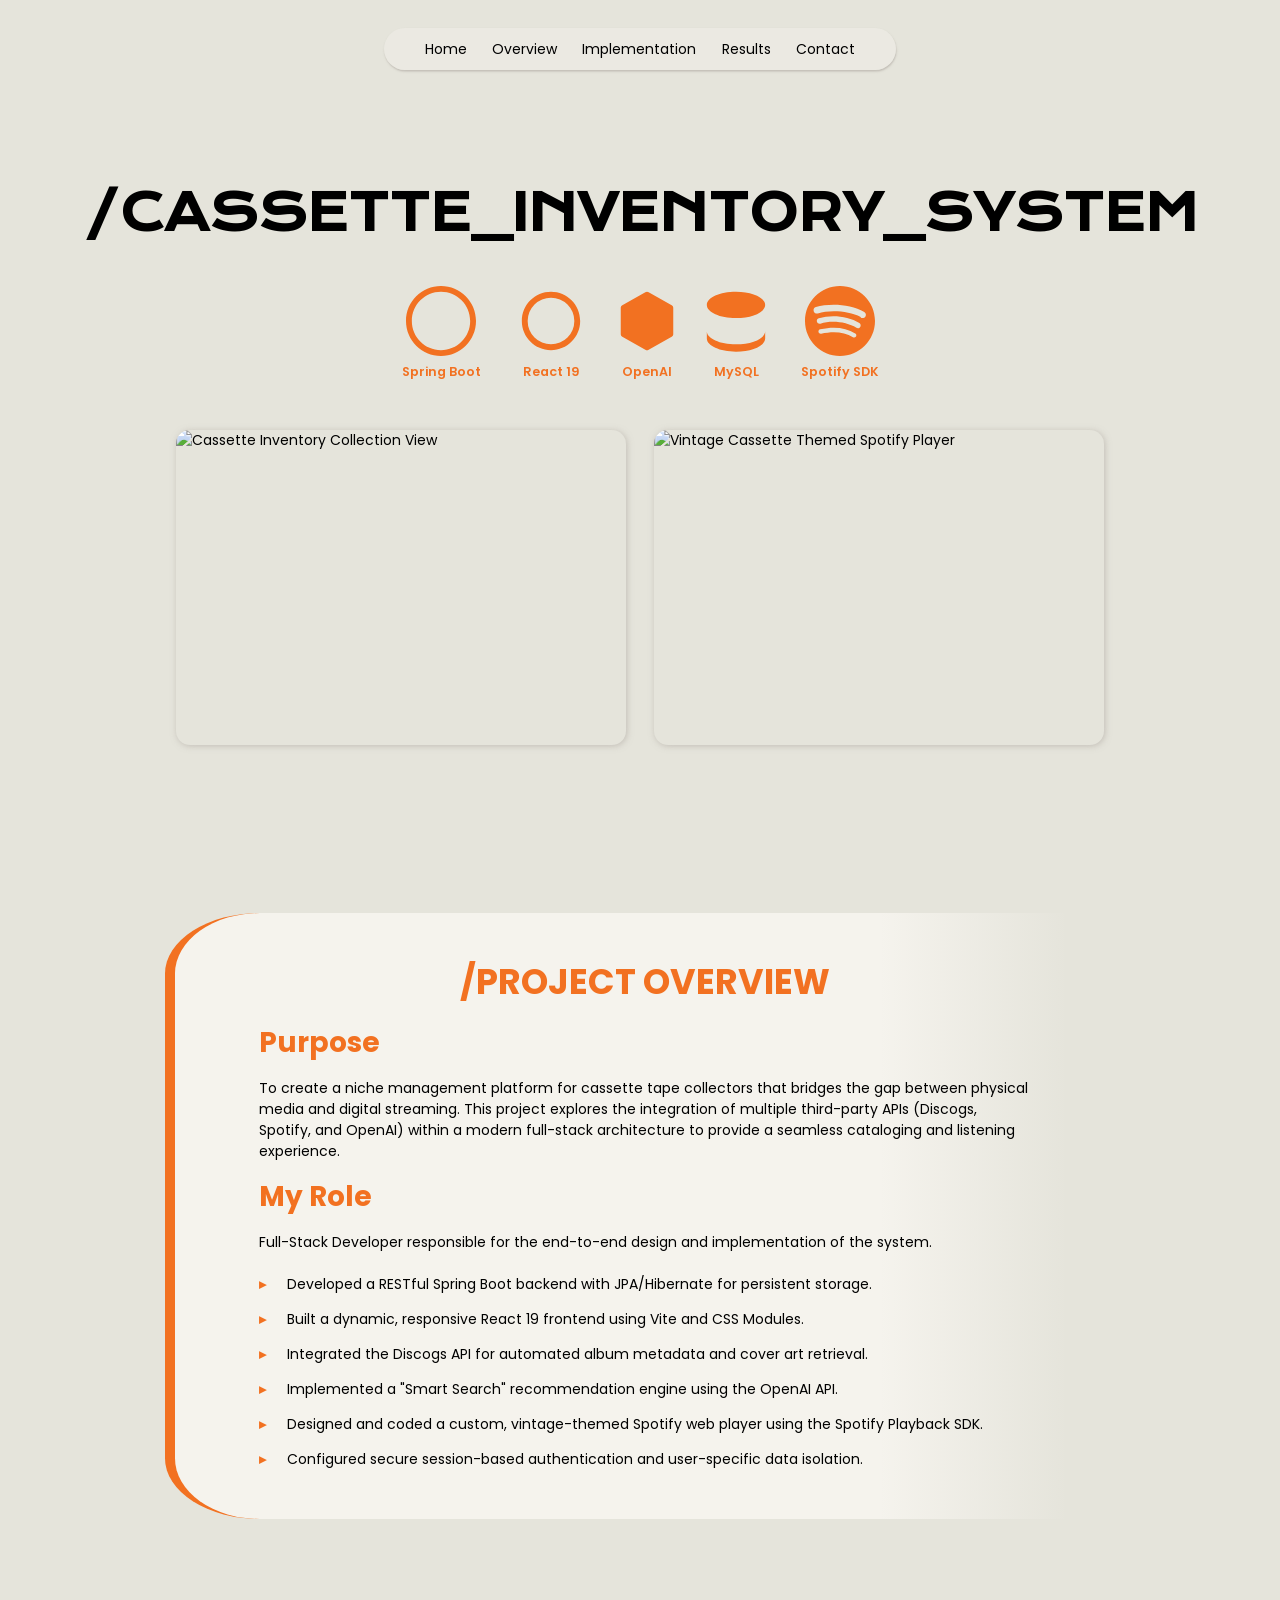
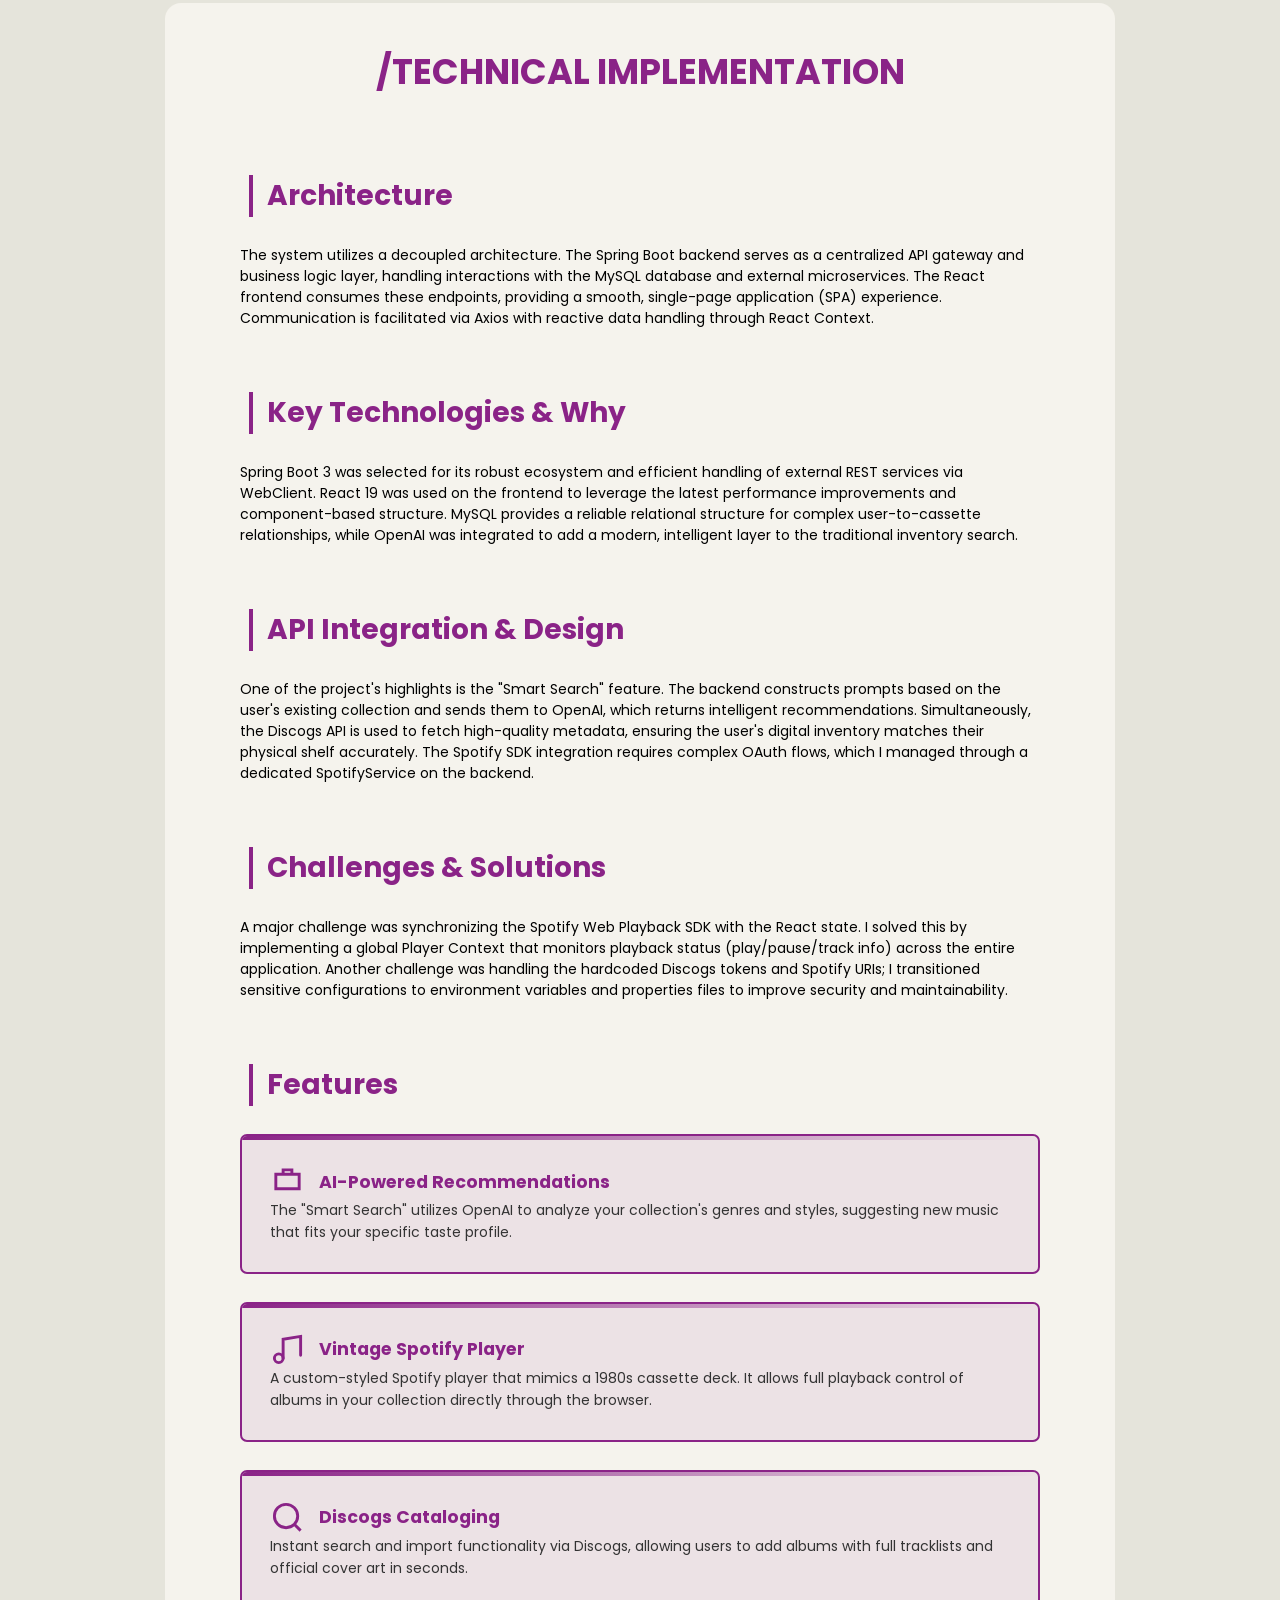
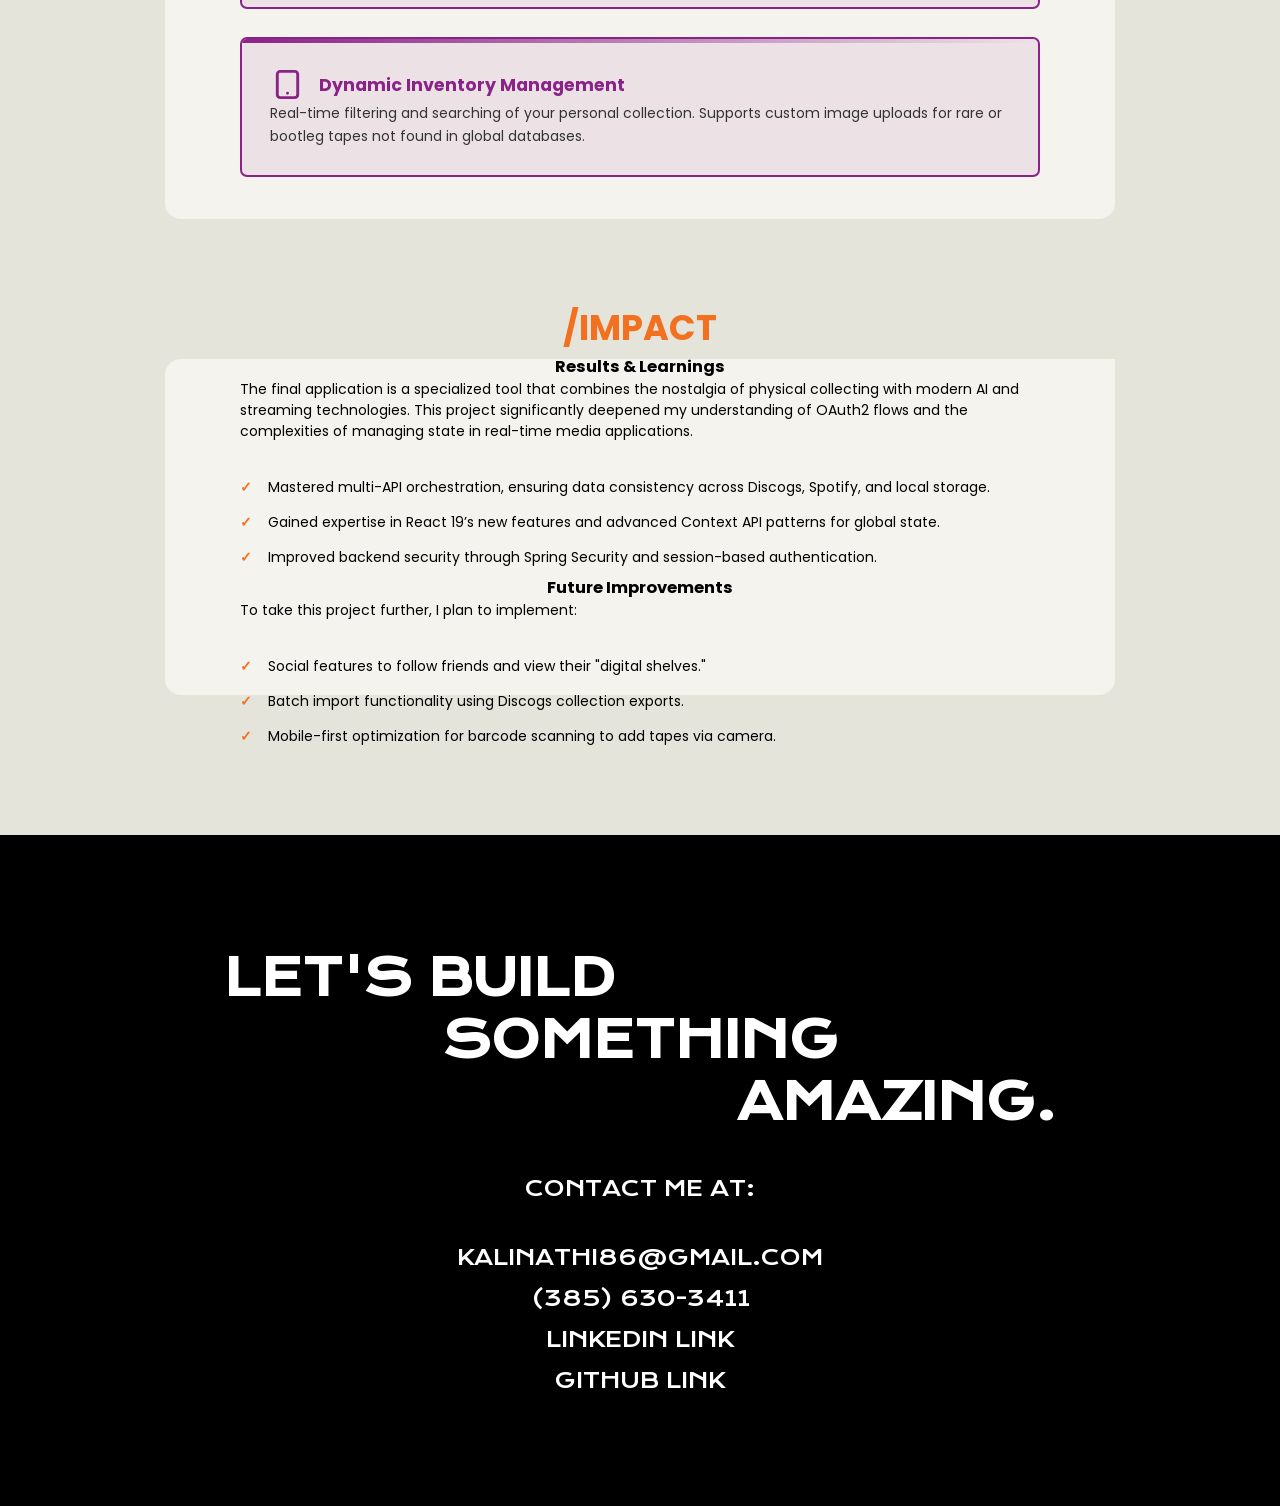
==== cassette.html @ 68acf170 "add project case studies as separate pages" ====
<!DOCTYPE html>
<html lang="en">
<head>
    <meta charset="UTF-8">
    <meta name="viewport" content="width=device-width, initial-scale=1.0">
    <title>Cassette Inventory System - Kalina Tran's Portfolio</title>
    <link rel="stylesheet" href="./static/styles.css">
    <link rel="icon" type="image/png" href="./static/images/web-miscellaneous-svgrepo-com.png">
    <link rel="preconnect" href="https://fonts.googleapis.com">
    <link rel="preconnect" href="https://fonts.gstatic.com" crossorigin>
    <link href="https://fonts.googleapis.com/css2?family=Poppins:ital,wght@0,100;0,200;0,300;0,400;0,500;0,600;0,700;0,800;0,900;1,100;1,200;1,300;1,400;1,500;1,600;1,700;1,800;1,900&display=swap" rel="stylesheet">
    <link href="https://fonts.googleapis.com/css2?family=Krona+One&display=swap" rel="stylesheet">
</head>
<body>
    <header>
        <nav>
            <ul>
                <li><a href="./index.html">Home</a></li>
                <li><a href="#overview">Overview</a></li>
                <li><a href="#implementation">Implementation</a></li>
                <li><a href="#impact">Results</a></li>
                <li><a href="#contact-section">Contact</a></li>
            </ul>
        </nav>
    </header>

    <main>
        <section class="project-header">
            <h1>/CASSETTE_INVENTORY_SYSTEM</h1>
            <div class="tech-tags">
                <div>
                    <svg fill="#f27121" viewBox="0 0 24 24" xmlns="http://www.w3.org/2000/svg"><path d="M12 0C5.373 0 0 5.373 0 12s5.373 12 12 12 12-5.373 12-12S18.627 0 12 0zm0 2c5.523 0 10 4.477 10 10s-4.477 10-10 10S2 17.523 2 12 6.477 2 12 2z"/></svg>
                    <p class="tag">Spring Boot</p>
                </div>
                <div>
                    <svg fill="#f27121" viewBox="0 0 24 24" xmlns="http://www.w3.org/2000/svg"><path d="M12 22C6.477 22 2 17.523 2 12S6.477 2 12 2s10 4.477 10 10-4.477 10-10 10zm0-2a8 8 0 1 0 0-16 8 8 0 0 0 0 16z"/></svg>
                    <p class="tag">React 19</p>
                </div>
                <div>
                    <svg fill="#f27121" viewBox="0 0 24 24" xmlns="http://www.w3.org/2000/svg"><path d="M21 16.5C21 16.88 20.79 17.21 20.47 17.38L12.57 21.82C12.41 21.94 12.21 22 12 22C11.79 22 11.59 21.94 11.43 21.82L3.53 17.38C3.21 17.21 3 16.88 3 16.5V7.5C3 7.12 3.21 6.79 3.53 6.62L11.43 2.18C11.59 2.06 11.79 2 12 2C12.21 2 12.41 2.06 12.57 2.18L20.47 6.62C20.79 6.79 21 7.12 21 7.5V16.5Z"/></svg>
                    <p class="tag">OpenAI</p>
                </div>
                <div>
                    <svg fill="#f27121" viewBox="0 0 24 24" xmlns="http://www.w3.org/2000/svg"><path d="M12 2C6.48 2 2 4.02 2 6.5s4.48 4.5 10 4.5 10-2.02 10-4.5S17.52 2 12 2zm0 18c-5.52 0-10-2.02-10-4.5V18c0 2.48 4.48 4.5 10 4.5s10-2.02 10-4.5v-2.5c0 2.48-4.48 4.5-10 4.5z"/></svg>
                    <p class="tag">MySQL</p>
                </div>
                <div>
                    <svg fill="#f27121" viewBox="0 0 24 24" xmlns="http://www.w3.org/2000/svg"><path d="M12 0C5.373 0 0 5.373 0 12s5.373 12 12 12 12-5.373 12-12S18.627 0 12 0zm5.49 17.3c-.22.36-.68.48-1.05.26-2.91-1.78-6.58-2.18-10.9-1.2-.41.09-.82-.17-.91-.58-.09-.41.17-.82.58-.91 4.71-1.07 8.76-.61 12.02 1.38.37.22.49.68.26 1.05zm1.46-3.26c-.28.45-.87.59-1.32.31-3.33-2.05-8.41-2.64-12.35-1.45-.51.16-1.04-.13-1.19-.64-.15-.51.13-1.04.64-1.19 4.51-1.37 10.12-.7 13.91 1.63.45.27.59.87.31 1.34zm.13-3.38C15.02 8.44 8.29 8.22 4.4 9.4c-.6.18-1.24-.16-1.42-.76-.18-.6.16-1.24.76-1.42 4.48-1.36 11.91-1.11 16.59 1.66.54.32.72 1.03.4 1.57-.32.54-1.03.72-1.57.4z"/></svg>
                    <p class="tag">Spotify SDK</p>
                </div>
            </div>
            <div id="myModal" class="modal">
            <span class="close">×</span>
            <img class="modal-content" id="img01" alt="">
            <div id="caption"></div>
            </div>
            <div class="featured-images">
                <img src="./static/images/Cassette_Collection.png" alt="Cassette Inventory Collection View">
                <img src="./static/images/Spotify_Player.png" alt="Vintage Cassette Themed Spotify Player">
            </div>
        </section>

        <section class="problem-statement">
            <h2 id="overview">/PROJECT OVERVIEW</h2>
            <div>
                <h3>Purpose</h3>
                <p>To create a niche management platform for cassette tape collectors that bridges the gap between physical media and digital streaming. This project explores the integration of multiple third-party APIs (Discogs, Spotify, and OpenAI) within a modern full-stack architecture to provide a seamless cataloging and listening experience.</p>
            </div>

            <div>
                <h3>My Role</h3>
                <p>Full-Stack Developer responsible for the end-to-end design and implementation of the system.</p>
                <ul>
                    <li>Developed a RESTful Spring Boot backend with JPA/Hibernate for persistent storage.</li>
                    <li>Built a dynamic, responsive React 19 frontend using Vite and CSS Modules.</li>
                    <li>Integrated the Discogs API for automated album metadata and cover art retrieval.</li>
                    <li>Implemented a "Smart Search" recommendation engine using the OpenAI API.</li>
                    <li>Designed and coded a custom, vintage-themed Spotify web player using the Spotify Playback SDK.</li>
                    <li>Configured secure session-based authentication and user-specific data isolation.</li>
                </ul>
            </div>
        </section>

        <section class="technical-section">
            <h2 id="implementation">/TECHNICAL IMPLEMENTATION</h2>
            
            <h3>Architecture</h3>
            <p>The system utilizes a decoupled architecture. The Spring Boot backend serves as a centralized API gateway and business logic layer, handling interactions with the MySQL database and external microservices. The React frontend consumes these endpoints, providing a smooth, single-page application (SPA) experience. Communication is facilitated via Axios with reactive data handling through React Context.</p>
            
            <h3>Key Technologies & Why</h3>
            <p>Spring Boot 3 was selected for its robust ecosystem and efficient handling of external REST services via WebClient. React 19 was used on the frontend to leverage the latest performance improvements and component-based structure. MySQL provides a reliable relational structure for complex user-to-cassette relationships, while OpenAI was integrated to add a modern, intelligent layer to the traditional inventory search.</p>
            
            <h3>API Integration & Design</h3>
            <p>One of the project's highlights is the "Smart Search" feature. The backend constructs prompts based on the user's existing collection and sends them to OpenAI, which returns intelligent recommendations. Simultaneously, the Discogs API is used to fetch high-quality metadata, ensuring the user's digital inventory matches their physical shelf accurately. The Spotify SDK integration requires complex OAuth flows, which I managed through a dedicated SpotifyService on the backend.</p>
            
            <h3>Challenges & Solutions</h3>
            <p>A major challenge was synchronizing the Spotify Web Playback SDK with the React state. I solved this by implementing a global Player Context that monitors playback status (play/pause/track info) across the entire application. Another challenge was handling the hardcoded Discogs tokens and Spotify URIs; I transitioned sensitive configurations to environment variables and properties files to improve security and maintainability.</p>

            <h3>Features</h3>
            
            <div class="feature">
                <div>
                    <svg viewBox="0 0 24 24" fill="none" xmlns="http://www.w3.org/2000/svg"><path d="M20 7H4V17H20V7Z" stroke="#8a2387" stroke-width="2"/><path d="M9 7V4H15V7" stroke="#8a2387" stroke-width="2"/></svg>
                    <h3>AI-Powered Recommendations</h3>
                </div>
                <p>The "Smart Search" utilizes OpenAI to analyze your collection's genres and styles, suggesting new music that fits your specific taste profile.</p>
            </div>
            
            <div class="feature">
                <div>
                    <svg viewBox="0 0 24 24" fill="none" xmlns="http://www.w3.org/2000/svg"><path d="M9 18V5L21 3V16" stroke="#8a2387" stroke-width="2" stroke-linecap="round"/><circle cx="6" cy="18" r="3" stroke="#8a2387" stroke-width="2"/></svg>
                    <h3>Vintage Spotify Player</h3>
                </div>
                <p>A custom-styled Spotify player that mimics a 1980s cassette deck. It allows full playback control of albums in your collection directly through the browser.</p>
            </div>
            
            <div class="feature">
                <div>
                    <svg viewBox="0 0 24 24" fill="none" xmlns="http://www.w3.org/2000/svg"><circle cx="11" cy="11" r="8" stroke="#8a2387" stroke-width="2"/><path d="M21 21L16.65 16.65" stroke="#8a2387" stroke-width="2"/></svg>
                    <h3>Discogs Cataloging</h3>
                </div>
                <p>Instant search and import functionality via Discogs, allowing users to add albums with full tracklists and official cover art in seconds.</p>
            </div>
            
            <div class="feature">
                <div>
                    <svg viewBox="0 0 24 24" fill="none" xmlns="http://www.w3.org/2000/svg"><path d="M12 18H12.01M7 21H17C18.1046 21 19 20.1046 19 19V5C19 3.89543 18.1046 3 17 3H7C5.89543 3 5 3.89543 5 5V19C5 20.1046 5.89543 21 7 21Z" stroke="#8a2387" stroke-width="2" stroke-linecap="round"/></svg>
                    <h3>Dynamic Inventory Management</h3>
                </div>
                <p>Real-time filtering and searching of your personal collection. Supports custom image uploads for rare or bootleg tapes not found in global databases.</p>
            </div>
        </section>

        <section class="results-section">
            <h2 id="impact">/IMPACT</h2>
            <h3>Results & Learnings</h3>
            <p>The final application is a specialized tool that combines the nostalgia of physical collecting with modern AI and streaming technologies. This project significantly deepened my understanding of OAuth2 flows and the complexities of managing state in real-time media applications.</p>
            <ul>
                <li>Mastered multi-API orchestration, ensuring data consistency across Discogs, Spotify, and local storage.</li>
                <li>Gained expertise in React 19’s new features and advanced Context API patterns for global state.</li>
                <li>Improved backend security through Spring Security and session-based authentication.</li>
            </ul>

            <h3>Future Improvements</h3>
            <p>To take this project further, I plan to implement:</p>
            <ul>
                <li>Social features to follow friends and view their "digital shelves."</li>
                <li>Batch import functionality using Discogs collection exports.</li>
                <li>Mobile-first optimization for barcode scanning to add tapes via camera.</li>
            </ul>
        </section>
    </main>

    <footer>
    <section id="contact-section">
        <div class="light-orange_five circle"></div>

        <div>
            <h2 class="contact_one">LET'S BUILD</h2>
            <h2 class="contact_two">SOMETHING</h2>
            <h2 class="contact_three">AMAZING.</h2>
        </div>
        <P>CONTACT ME AT:</P>
        <ul>
            <li><a href="mailto:Kalinathi86@gmail.com">KALINATHI86@GMAIL.COM</a></li>
            <li><a href="tel:+13856303411">(385) 630-3411</a></li>
            <LI><a href="https://www.linkedin.com/in/kalina-tran-92650a261/" target="_blank">LINKEDIN LINK</a></LI>
            <LI><a href="https://github.com/Kwinoa?tab=overview&from=2025-10-01&to=2025-10-12" target="_blank">GITHUB
                    LINK</a></LI>
        </ul>
    </section>
    </footer>

</body>
</html>

<script>
    // Get the modal
    var modal = document.getElementById('myModal');

    // Get the <span> element that closes the modal
    var span = document.getElementsByClassName("close")[0];

    // When the user clicks on <span> (x), close the modal
    span.onclick = function () {
        modal.style.display = "none";
    }

    // Get all images and insert the clicked image inside the modal
    // Get the content of the image description and insert it inside the modal image caption
    var images = document.getElementsByTagName('img');
    var modalImg = document.getElementById("img01");
    var captionText = document.getElementById("caption");
    var i;
    for (i = 0; i < images.length; i++) {
        images[i].onclick = function () {
            modal.style.display = "block";
            modalImg.src = this.src;
            modalImg.alt = this.alt;
        }
    }

    var resultsButton = document.getElementById('results-button');
    var improvementsButton = document.getElementById('improvements-button');

    var results = document.getElementById('results');
    var improvements = document.getElementById('improvements');

    resultsButton.classList.add("active-button");
    improvementsButton.classList.add("inactive-button");
    improvements.style.display = "none";

    resultsButton.addEventListener("click", function () {
        resultsButton.classList.add("active-button");
        resultsButton.classList.remove("inactive-button");
        improvementsButton.classList.remove("active-button");
        results.style.display = "inline";
        improvements.style.display = "none";
    })
    
    improvementsButton.addEventListener("click", function () {
        resultsButton.classList.remove("active-button");
        improvementsButton.classList.add("active-button");
        resultsButton.classList.add("inactive-button");
        improvements.style.display = "inline";
        results.style.display = "none";
    })
</script>
---- static/styles.css ----
* {
    margin: 0;
    padding: 0;
    box-sizing: border-box;
}

html {
    font-family: "Poppins", sans-serif;
    font-size: 14px;
    color: black;
    scroll-behavior: smooth;
}

body {
    background-color: #e5e4db;
    overflow-x: clip;
}

em {
    font-style: normal;
    font-weight: 600;
}

.black {
    position: absolute;
    width: 100vw;
    height: 600vh;
    top: 0;
    left: 0;
    z-index: 199;
    background: black;
    animation: fade-black 2.75s forwards, lowerZ 0s 3s forwards;
}


.overlay {
    background-color: #e5e4db;
    position: absolute;
    border-radius: 50%;
    z-index: 200;
    margin-top: 33vh;
    margin-left: 48vw;
    width: 5vw;
    height: 5vw;
    animation: grow-and-fade 3s forwards, lowerZ 0s 3s forwards;
}

@keyframes lowerZ {
    to {
        z-index: -200;
        height: 0vh;
    }
}

@keyframes fade-black {
    0% {
        opacity: 1;
    }

    70% {
        opacity: 0.97;
    }

    99% {
        opacity: 0.01
    }

    100% {
        opacity: 0;
    }
}

@keyframes grow-and-fade {
    0% {
        transform: scale(0.001);
        opacity: 1;
    }

    40% {
        transform: scale(2);
        opacity: 1;
    }

    60% {
        opacity: 1;
    }

    99% {
        transform: scale(35);
        opacity: 0.1;
    }

    100% {
        transform: scale(0);
        opacity: 0;
    }
}

.circle {
    position: absolute;
    overflow: hidden;
    z-index: -100;
    border-radius: 50%;
    height: 30vw;
    width: 30vw;
}

.orange_one,
.orange_two,
.orange_three,
.orange_four,
.orange_five {
    background-image: radial-gradient(closest-side, rgba(242, 113, 33, 0.6), transparent);
}

.purple_one,
.purple_two,
.purple_three,
.purple_four,
.purple_five {
    background-image: radial-gradient(closest-side, rgba(138, 35, 135, 0.6), transparent);
}

.light-orange_one,
.light-orange_two,
.light-orange_three,
.light-orange_four,
.light-orange_five {
    background-image: radial-gradient(closest-side, rgba(242, 113, 33, 0.4), transparent);
    height: 80vw;
    width: 80vw;
}

.light-orange_one,
.light-orange_three,
.light-orange_five {
    animation: pulse 7s infinite;
}

.light-orange_two,
.light-orange_four,
.light-orange_five {
    animation: pulse 10s infinite;
}

@keyframes pulse {

    0%,
    100% {
        transform: scale(0.4);
    }

    20%,
    80% {
        transform: scale(0.8);
    }

    40%,
    60% {
        transform: scale(1.2);
    }
}

/* NAV BAR: TEXT */

header {
    display: flex;
    justify-content: center;
    height: 7rem;
}

header nav {
    display: flex;
    justify-content: center;
    align-items: center;
}

@keyframes increaseZ {
    to {
        z-index: 300;
    }
}


header nav ul {
    width: max(40vw, 400px);
    display: flex;
    justify-content: space-around;
    flex-direction: row;
    border-radius: 1.5rem;
    padding: 0.75rem 2rem;
    background-color: rgba(242, 239, 234, 0.5);
    box-shadow: 0.5px 1.5px 2px rgba(179, 174, 166, 0.7);
    list-style: none;
}

header nav p {
    position: absolute;
    right: 10vw;
}

header nav a {
    color: black;
    text-decoration: none;
}

@media screen and (max-width: 800px) {
    header nav ul {
        width: 80vw;
    }
}

@media screen and (max-width: 600px) {
    header {
        height: 5rem;
    }
    
    header nav ul {
        width: 90vw;
        justify-content: space-between;
    }
}

@media screen and (max-width: 414px) {
    header nav p {
        display: none;
    }

    header nav ul {
        width: 95vw;
        padding: 1rem 1rem;
    }

}

/* HERO */

/* HERO: LIGHTS */
.orange_one {
    top: 0vw;
    left: -3vw;
}

.purple_one {
    top: -7vw;
    left: -9vw;
}

.light-orange_one {
    top: -30vw;
    left: -25vw;
}

.orange_two {
    background-image: radial-gradient(closest-side, rgba(242, 113, 33, 0.8), transparent);
    bottom: -15vw;
    right: -10vw;
}

.light-orange_two {
    bottom: -35vw;
    right: -30vw;
}

.yellow_two {
    top: 3vw;
    left: -5vw;
}

.yellow_three {
    top: 8vw;
    right: -5vw;
}

.dark-red {
    top: -10vw;
    left: -15vw;
}

.red_one {
    top: -10vw;
    right: -9vw;
}

.red_two {
    width: 400px;
    height: 400px;
    top: 10vw;
    left: 20vw;
}

.light-yellow_one {
    bottom: -20vw;
}

.light-yellow_two {
    bottom: -15vw;
    right: 15vw;
}

#hero-section {
    overflow-x: clip;
    overflow-y: visible;
    position: relative;
    width: 100vw;
    /* height: 60vw; */
    display: flex;
    flex-direction: column;
    justify-content: space-between;
    align-items: center;
    white-space: nowrap;
    /* text-overflow: clip; */
}

#hero-section .hero-container {
    display: flex;
    flex-direction: column;
    justify-content: space-between;
    align-items: center;
    margin-top: 4.5rem;
    gap: 4rem;
}

#hero-section .title {
    display: flex;
    flex-direction: column;
    align-items: center;
    overflow: hidden;
}

.one,
.three {
    overflow: hidden;
    display: inline-block;
}

#hero-section .title .one p,
#hero-section .title .three p {
    font-family: "Krona One", sans-serif;
    width: 75vw;
    text-align: justify;
    text-align-last: justify;
    font-size: 6vw;
}

@keyframes slide-up {
    0% {
        transform: translateY(200%);
    }

    100% {
        transform: translateY(0%);
    }
}

#hero-section .title .one p {
    transform: translateY(200%);
    animation: slide-up 1s ease-out forwards;
    animation-delay: 2.25s;
}

#hero-section .title .three p {
    transform: translateY(200%);
    animation: slide-up 1s ease-out forwards;
    animation-delay: 2.75s;
}

#hero-section .title .middle {
    width: 75vw;
    display: flex;
    flex-direction: row;
    justify-content: space-around;
    align-items: center;
    overflow: hidden;
}

#hero-section .title .middle h1 {
    font-family: "Krona One", sans-serif;
    font-weight: normal;
    font-size: 6vw;
    transform: translateY(200%);
    animation: slide-up 1s ease-out forwards;
    animation-delay: 2.5s;
}

#hero-section .title .middle p {
    opacity: 0;
    text-align: center;
    font-size: max(1.25vw, 10px);
    animation: fading-in 1s forwards;
    animation-delay: 4s;
}

@keyframes fading-in {
    0% {
        opacity: 0;
    }

    100% {
        opacity: 1;
    }
}

#hero-section .scroll {
    opacity: 0;
    width: 4vw;
    animation: bounce 0.75s infinite;
    animation-delay: 6s;
}

@keyframes bounce {

    0% {
        transform: translateY(0);
        opacity: 1;
    }

    100% {
        transform: translateY(0);
        opacity: 1;
    }

    20%,
    80% {
        transform: translateY(-7.5px);
        opacity: 1;
    }

    40%,
    60% {
        transform: translateY(-15px);
        opacity: 1;
    }
}

#hero-section a {
    color: black;
}

#hero-section #skills {
    font-family: "Krona One", sans-serif;
    position: relative;
    white-space: nowrap;
    text-overflow: clip;
    overflow: hidden;
    font-size: 3vw;
}

@media screen and (max-width: 800px) {
    #hero-section .title {
        gap: 1.5rem;
    }

    #hero-section .title .one p,
    #hero-section .title .three p,
    #hero-section .title .middle {
        width: 90vw;
        font-size: 7vw;
    }

    #hero-section #skills {
        font-size: 5vw;
    }
}

@media screen and (max-width: 414px) {
    #hero-section .hero-container {
        margin-top: 2rem;
        gap: 2rem;
    }
}

/* ABOUT ME */

/*ABOUT ME: LIGHTS */
.orange_three {
    background-image: radial-gradient(closest-side, rgba(242, 113, 33, 0.9), transparent);
    top: 390px;
    left: -13vw;
}

.light-orange_three {
    top: 70px;
    left: -45vw;
}

.orange_four {
    top: 870px;
    right: -12vw;
}

.purple_four {
    top: 820px;
    right: -15vw;
}

.light-orange_four {
    top: 500px;
    right: -35vw;
}

/* ABOUT ME: IMAGES */

#lamp,
.cat,
.cassette,
.yarn,
.portrait {
    position: absolute;
    z-index: -50;
}

#lamp {
    width: 22rem;
    transform: rotate(5deg);
    top: 17rem;
    left: -10rem;
}

.cat {
    width: 20rem;
    transform: scaleX(-1);
    top: 68rem;
    left: -2rem;
}

.cassette {
    width: 22rem;
    transform: scaleX(-1) rotate(-30deg);
    top: 20rem;
    right: -5rem;
}

.yarn {
    width: 35rem;
    transform: scaleX(-1) rotate(-20deg);
    top: 65rem;
    right: -7rem;
    z-index: -15;
}

.background {
    position: absolute;
    top: 32rem;
    right: 1vw;
    width: 44rem;
    height: 40rem;
    background-image: url('./images/portrait_background.jpg');
    background-size: contain;
    background-size: 76%;
    background-repeat: no-repeat;
    background-clip: unset;
    background-position: top;
    z-index: -60;
}

.portrait {
    width: 44rem;
    top: 9.5rem;
}

/* ABOUT ME: TEXT */

#about-me-section {
    overflow-x: clip;
    overflow-y: visible;
    position: relative;
    width: 100vw;
    height: 98rem;
    display: flex;
    justify-content: center;
}

#about-me-section .about-me-desc {
    display: flex;
    flex-direction: column;
    justify-content: center;
    width: max(550px, 55vw);
    margin: auto;
    margin-left: 7rem;
    gap: 3vw;
}

#about-me-section h2 {
    font-family: "Krona One", sans-serif;
    font-size: 4rem;
    font-weight: 200;
}

#about-me-section .bio {
    font-size: max(1.1vw, 18px);
    display: flex;
    gap: 2vh;
    flex-direction: column;
    justify-content: space-between;
}

#about-me-section .info {
    font-size: max(1.1vw, 14px);
    display: flex;
    flex-direction: column;
    gap: 1rem;
}

.info hr {
    width: 40%;
}

/* ABOUT ME: RESPONSIVE */
@media screen and (max-width: 1400px){
    #about-me-section .background {
        right: -6vw;
    }
}

@media screen and (max-width: 1200px) {
    #about-me-section .background {
        background-image: none;
    }

    .background .portrait {
        right: -6vw;
    }
}

@media screen and (max-width: 1000px) {
    #about-me-section .about-me-desc {
        width: 80vw;
    }

    #about-me-section .portrait {
        display: none;
    }

    .yarn {
        right: -18rem;
    }

    .cassette {
        top: 7rem;
        right: -5rem;
    }

    #lamp {
        top: 17rem;
    }

    .light-orange_four {
        top: 600px;
    }
}

@media screen and (max-width: 600px) {
    #about-me-section h2 {
        font-size: max(8vw, 26px);
    }

    #about-me-section .about-me-desc {
        width: 85vw;
        margin-left: 3rem;
    }

    #about-me-section .info {
        gap: 0.5rem;
    }

    .cassette {
        top: 4rem;
    }

    #lamp {
        top: 13rem;
        transform: rotate(15deg);
    }

    .cat {
        top: 70rem;
        left: -8rem;
    }

    .yarn {
        top: 66rem;
        right: -22rem;
    }

    .light-orange_four {
        top: 700px;
    }
}

@media screen and (max-width: 414px) {
    #about-me-section .bio {
        font-size: 14px;
    }

    .orange_three {
        top: 9rem;
    }

    .light-orange_four {
        top: 53rem;
    }

    #about-me-section {
        height: 55rem;
    }

    #lamp {
        width: 9rem;
        top: 2rem;
        left: -3.5rem;
    }

    .cassette {
        width: 10rem;
        right: -3rem;
        top: 2rem;
    }

    .cat {
        width: 10rem;
        top: 47rem;
        left: -4rem;
    }

    .yarn {
        width: 17rem;
        right: -7rem;
        top: 45rem;
    }
}

/* PROJECTS */

#projects-section {
    display: flex;
    flex-direction: column;
    align-items: center;
    gap: 8rem;
    padding: 10rem 0;
}

#projects-section a {
    text-decoration: none;
    color: black;
}

#projects-section svg {
    margin-left: .5rem;
    width: 2.5rem;
}

#projects-section h2 {
    width: 70vw;
    font-family: "Krona One", sans-serif;
    font-size: 2rem;
    color: white;
    background-color: black;
    padding: 1.5rem;
    border-radius: 1rem;
    text-align: center;
}

#projects-section article {
    display: flex;
    flex-direction: column;
    align-items: flex-start;
    width: 65vw;
    gap: 1rem;
}

#projects-section article>div {
    width: 100%;
    display: flex;
    justify-content: space-between;
    gap: 1.5rem;
}

#projects-section article img {
    background-color: rgb(191, 185, 195);
    align-self: center;
    border-radius: 1rem;
    width: 50%;
    box-shadow: 1px 1px 6px rgba(179, 174, 166, 0.7);
    object-fit: cover;
    object-position: center top;
    cursor: pointer;
    transition: all 0.3s ease;
    aspect-ratio: 1 / 0.75;
}

#projects-section article img:hover {
    box-shadow: 2px 2px 28px rgba(242, 113, 33, 0.5);
}

#projects-section article h3 {
    font-family: "Krona One", sans-serif;
    font-size: 2rem;
    margin-top: 3rem;
}

#projects-section article p {
    width: 60%;
    font-size: 1.5rem;
}

#projects-section article hr {
    width: 100%;
    height: 1px;
    margin-bottom: 2rem;
    background-color: black;
}

.modal {
    display: none;
    position: fixed;
    z-index: 50;
    padding-top: 50px;
    left: 0;
    top: 0;
    width: 100%;
    height: 100%;
    overflow: auto;
    background-color: rgb(0, 0, 0);
    background-color: rgba(0, 0, 0, 0.9);
    /* Black w/ opacity */
}

/* Modal Content (image) */
.modal-content {
    margin: auto;
    display: block;
    width: 90%;
    max-width: 1000px;
}

.modal-content,
#caption {
    animation-name: zoom;
    animation-duration: 0.6s;
}

@-webkit-keyframes zoom {
    from {
        transform: scale(0)
    }

    to {
        transform: scale(1)
    }
}

@keyframes zoom {
    from {
        transform: scale(0.1)
    }

    to {
        transform: scale(1)
    }
}

/* The Close Button */
.close {
    position: absolute;
    top: 0px;
    right: 35px;
    color: rgba(138, 35, 81, 1);
    font-size: 80px;
    font-weight: bold;
}

.close:hover,
.close:focus {
    text-decoration: none;
    cursor: pointer;
}

@media screen and (max-width: 1000px) {
    #projects-section article p {
        width: 100%;
    }
}

@media screen and (max-width: 800px) {
    #projects-section h2 {
        width: 90vw;
    }

    #projects-section article {
        gap: 2rem;
        width: 85vw;
    }

    #projects-section article div {
        display: flex;
        flex-direction: column;
    }

    #projects-section article img {
        aspect-ratio: 1 / 0.5;
        /* width: 75%; */
    }

    #projects-section article img,
    #projects-section article h3,
    #projects-section article p {
        width: 100%;
    }

    #projects-section article p {
        font-size: 1.35rem;
    }
}

@media screen and (max-width: 400px) {
    #projects-section {
        padding: 5rem 0;
        gap: 3.5rem;
    }

    #projects-section article {
        gap: 1.5rem;
    }

    #projects-section h2 {
        font-size: 1.6rem;
    }

    #projects-section article h3 {
        font-size: 1.3rem;
    }

    #projects-section article p {
        font-size: 14px;
    }

}

/* CONTACT */

/* CONTACT: LIGHTS */

.light-orange_five {
    background-image: radial-gradient(closest-side, rgba(138, 35, 135, 0.4), transparent);
    bottom: -25rem;
    right: -20rem;
    z-index: -100;
}

/* CONTACT: TEXT */

#contact-section {
    font-family: "Krona One", sans-serif;
    overflow-x: clip;
    overflow-y: clip;
    position: relative;
    padding: 8rem 0;
    width: 100vw;
    background-color: black;
    color: white;
    display: flex;
    flex-direction: column;
    align-items: center;
    justify-content: center;
    gap: 3rem;
}

#contact-section h2 {
    font-size: 3.5rem;
    width: 65vw;
}

.contact_one {
    text-align: left;
}

.contact_two {
    text-align: center;
}

.contact_three {
    text-align: right;
}

#contact-section ul {
    display: flex;
    flex-direction: column;
    gap: 1rem;
}

#contact-section li {
    list-style-type: none;
    word-wrap: break-word;
    white-space: normal;
    z-index: 100;
}

#contact-section p,
#contact-section li {
    width: 50vw;
    font-size: 1.5rem;
    text-align: center;
}

#contact-section a {
    color: white;
    text-decoration: none;
}

#contact-section a:hover {
    border: 2px solid white;
    padding: 0.5rem;
}

@media screen and (max-width: 800px) {
    #contact-section {
        gap: 2rem;
    }

}

@media screen and (max-width: 600px) {
    .light-orange_five {
        top: 15rem;
        right: -12rem;
    }

    #contact-section {
        padding: 4rem 0;
    }

    #contact-section h2 {
        font-size: max(7vw, 24px);
    }

    #contact-section li,
    #contact-section p {
        font-size: max(4vw, 14px);
    }
}

/* RECIPE PAGE */

.project-header {
    overflow-x: clip;
    position: relative;
    width: 100vw;
    display: flex;
    flex-direction: column;
    align-items: center;
    padding: 6rem 2rem;
    gap: 3rem;
    background-color: #e5e4db;
}

.project-header h1 {
    font-family: "Krona One", sans-serif;
    font-size: 3.5rem;
    text-align: center;
    color: black;
}

.tech-tags {
    display: flex;
    flex-wrap: wrap;
    justify-content: center;
    gap: 1rem;
}

.tech-tags div {
    display: flex;
    flex-direction: column;
    align-items: center;
}

.tech-tags svg {
    width: 5rem;
    margin: 0 auto;
}

.tag {
    color: #f27121;
    padding: 0.5rem 1rem;
    border-radius: 1rem;
    font-size: 0.9rem;
    font-weight: 600;
}

.project-meta {
    display: flex;
    flex-direction: column;
    gap: 0.5rem;
    text-align: center;
    font-size: 1.1rem;
}

.featured-images {
    display: flex;
    gap: 2rem;
    justify-content: center;
    flex-wrap: wrap;
    width: 90vw;
    max-width: 1000px;
}

.featured-images img {
    object-position: center top;
    border-radius: 1rem;
    box-shadow: 1px 1px 6px rgba(179, 174, 166, 0.7);
    width: 45%;
    min-width: 250px;
    transition: all 0.5s ease;
    object-fit: cover;
    aspect-ratio: 1 / 0.70;

}

.featured-images img:hover {
    box-shadow: 2px 2px 28px rgba(242, 113, 33, 0.5);
}

.problem-statement,
.role-section,
.technical-section,
.features-section,
.results-section,
.future-section,
.links-section {
    width: 100%;
    display: flex;
    flex-direction: column;
    align-items: center;
    padding: 6rem 2rem;
    gap: 2rem;
    position: relative;
}

.problem-statement {
    background: linear-gradient(to right, #f5f3ed 75%, #f5f3ed00 95%);
    width: min(950px,90vw);
    margin: 6rem auto;
    border-top-left-radius: 10%;
    border-bottom-left-radius: 10%;
    border-left: 10px solid #f27121;
    padding: 3rem 6rem;
    gap: 1rem;
}

.problem-statement div {
    display: flex;
    flex-direction: column;
    gap: 1rem;
    width: 100%;
}

.problem-statement h2 {
    color: #f27121;
    font-size: 2.5rem;
}

.problem-statement h3 {
    color: #f27121;
    font-size: 2rem;
    align-self: flex-start;
}

.problem-statement ul {
    list-style: none;
    padding: 0;
}

.problem-statement li {
    padding: 0.5rem 0 0.5rem 2rem;
    position: relative;
}

.problem-statement li::before {
    content: '▸';
    position: absolute;
    left: 0;
    color: #f27121;
    font-weight: bold;
}

.technical-section {
    background: #f5f3ed;
    width: min(950px,90vw);
    margin: 6rem auto;
    border-radius: 16px;
    padding: 3rem 6rem;
}

.technical-section h2 {
    color: #8a2387;
    font-size: 2.5rem;
    position: relative;
    padding-bottom: 1rem;
}

.technical-section h3 {
    color: #8a2387;
    font-size: 2rem;
    margin-top: 2.5rem;
    align-self: flex-start;
    width: 70vw;
    max-width: 800px;
    padding-left: 1rem;
    border-left: 4px solid #8a2387;
}

.technical-section p {
    width: 70vw;
    max-width: 800px;
}

.results-section {
    display: flex;
    flex-direction: column;
    justify-content: center;
    background: #f5f3ed;
    width: min(950px,90vw);
    height: 24rem;
    margin: 10rem auto;
    border-radius: 16px;
    border-top-right-radius: 0px;
    padding: 3rem 6rem;
    gap: 0;
}

.results-section h2 {
    color: #f27121;
    font-size: 2.5rem;
    position: relative;
}

.results-section .results-tabs {
    width: auto;
    display: flex;
    flex-direction: row;
    justify-content: flex-end;
    position: absolute;
    gap: 0.75rem;
    top: -3.75rem;
    right: 0;
}

.results-section button {
    font-family: "Poppins", sans-serif;
    font-weight: bold;
    font-size: 1.25rem;
    background-color: #f5f3ed;
    padding: 1rem 1.5rem;
    border-top-left-radius: 16px;
    border-top-right-radius: 16px;
    border: none;
}

.results-section .inactive-button {
    background: #efeee9;
    color: black;
}

.results-section .active-button {
    background-color: #f5f3ed;
    color: #f27121;
    text-decoration: underline;
    margin-top: -0.5rem;
}

.results-section p,
.results-section ul {
    width: 70vw;
    max-width: 800px;
}

.results-section ul {
    list-style: none;
    padding: 0;
    margin-top: 2rem;
}

.results-section li {
    padding: 0.5rem 0 0.5rem 2rem;
    position: relative;
}

.results-section li::before {
    content: '✓';
    position: absolute;
    left: 0;
    color: #f27121;
    font-weight: bold;
}

.feature {
    width: 70vw;
    max-width: 800px;
    padding: 2rem;
    background: #8a238715;
    border: 2px solid #8a2387;
    border-radius: 0.5rem;
    position: relative;
    overflow: hidden;
}

.feature div {
    display: flex;
    flex-direction: row;
    align-items: center;
    gap: 1rem;
}

.technical-section .feature svg {
    width: 2.5rem;
}

.feature::before {
    content: '';
    position: absolute;
    top: 0;
    left: 0;
    width: 100%;
    height: 4px;
    background: linear-gradient(90deg, #8a2387, transparent);
}

.feature:hover {
    background: #8a23872c;
    transform: translateY(-4px);
    box-shadow: 0 8px 20px #8a238756;
    transition: all 0.5s ease;
}

.feature h3 {
    width: 90%;
    font-family: "Poppins", sans-serif;
    font-size: 1.25rem;
    color: #8a2387;
    padding-left: 0;
    border-left: none;
    margin-top: 0;
    align-self: center;
}

.feature p {
    width: 100%;
    font-size: 1rem;
    line-height: 1.6;
    color: #333;
}

/* RECIPE PAGE: RESPONSIVE */

/* @media screen and (max-width: 1000px) {
    .problem-statement h3,
    .technical-section h3,
    .results-section h3 {
        width: 85vw;
    }

    .problem-statement p,
    .problem-statement ul,
    .technical-section p,
    .results-section p,
    .results-section ul,
    .feature {
        width: 85vw;
    }
} */

@media screen and (max-width: 600px) {
    .problem-statement,
    .technical-section,
    .results-section {
        padding: 4rem 1rem;
    }

    .problem-statement h2,
    .technical-section h2,
    .results-section h2 {
        font-size: 1.8rem;
    }

    .problem-statement h3,
    .technical-section h3,
    .results-section h3 {
        /* width: 90vw; */
        font-size: 1.1rem;
    }

    .problem-statement p,
    .problem-statement ul,
    .technical-section p,
    .results-section p,
    .results-section ul,
    .feature {
        /* width: 90vw; */
        font-size: 0.95rem;
    }

    .feature {
        padding: 1.5rem;
    }

    .feature h3 {
        font-size: 1.1rem;
    }
}
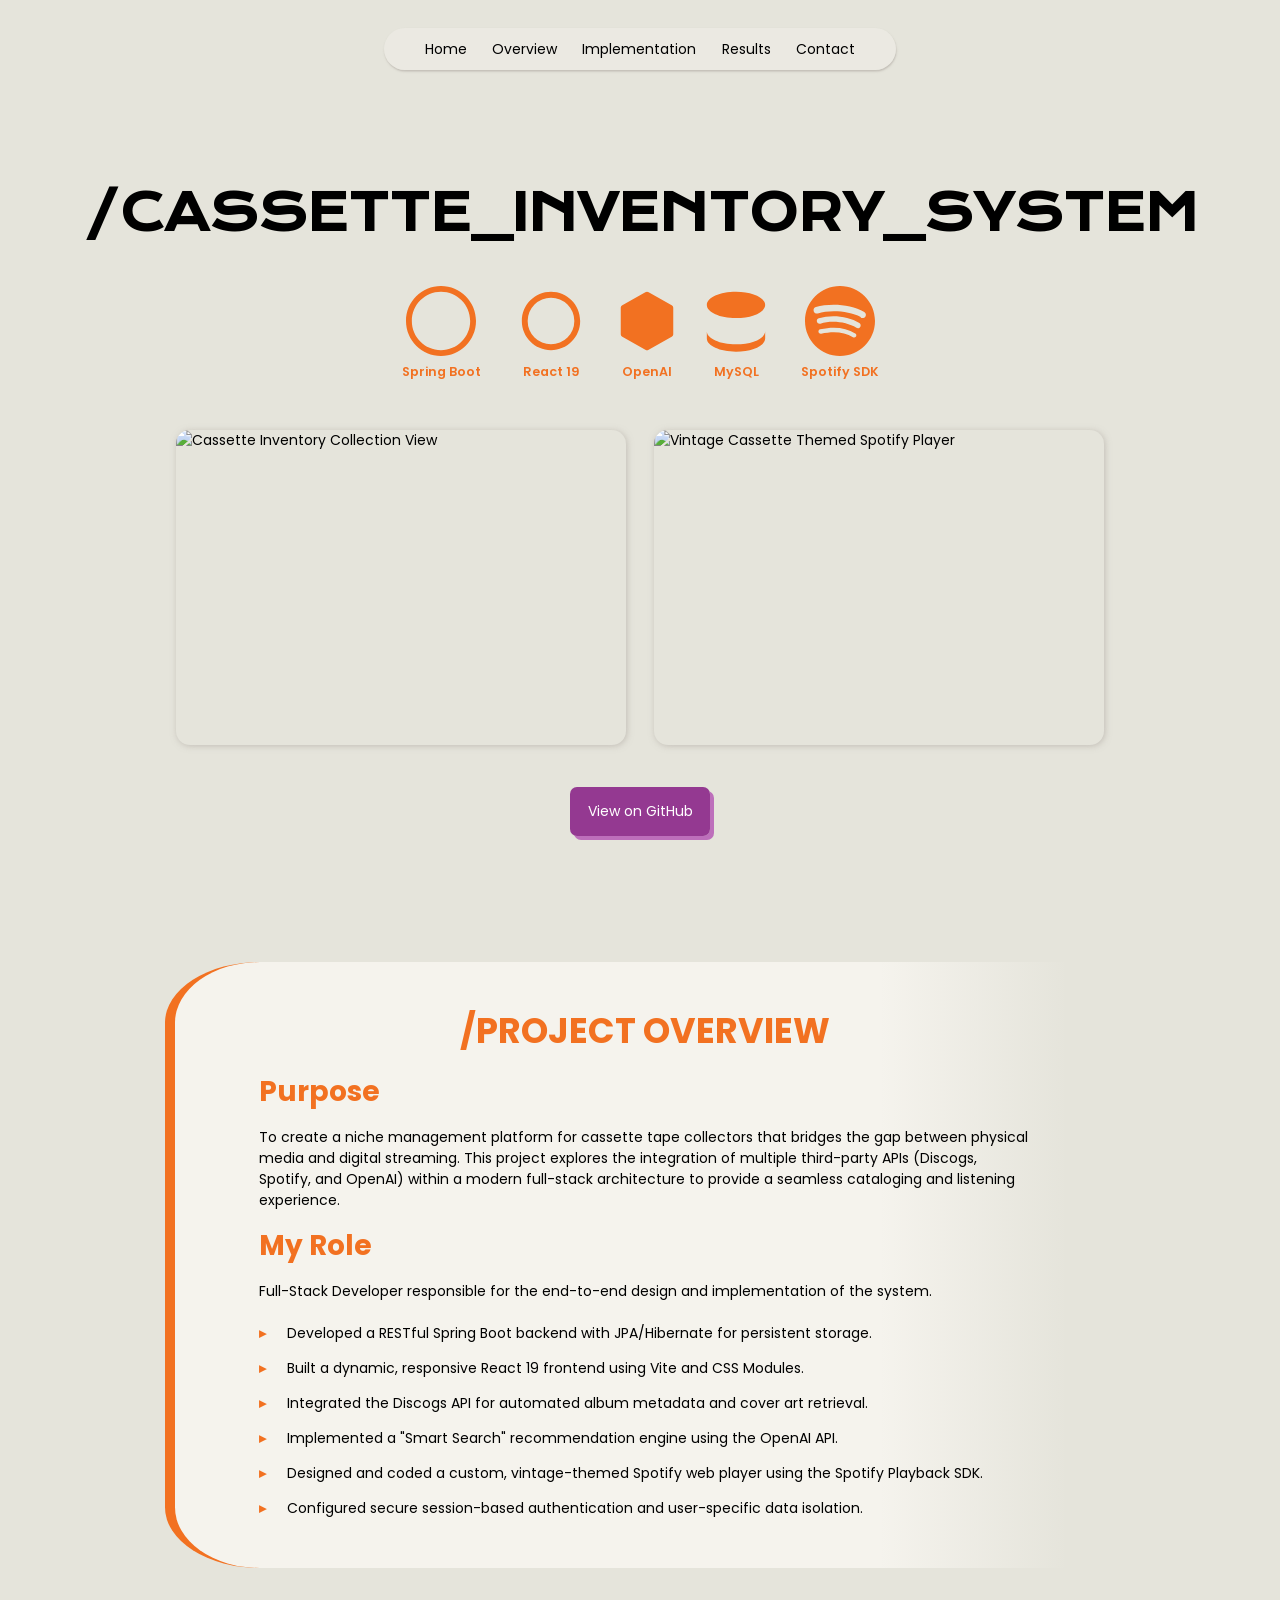
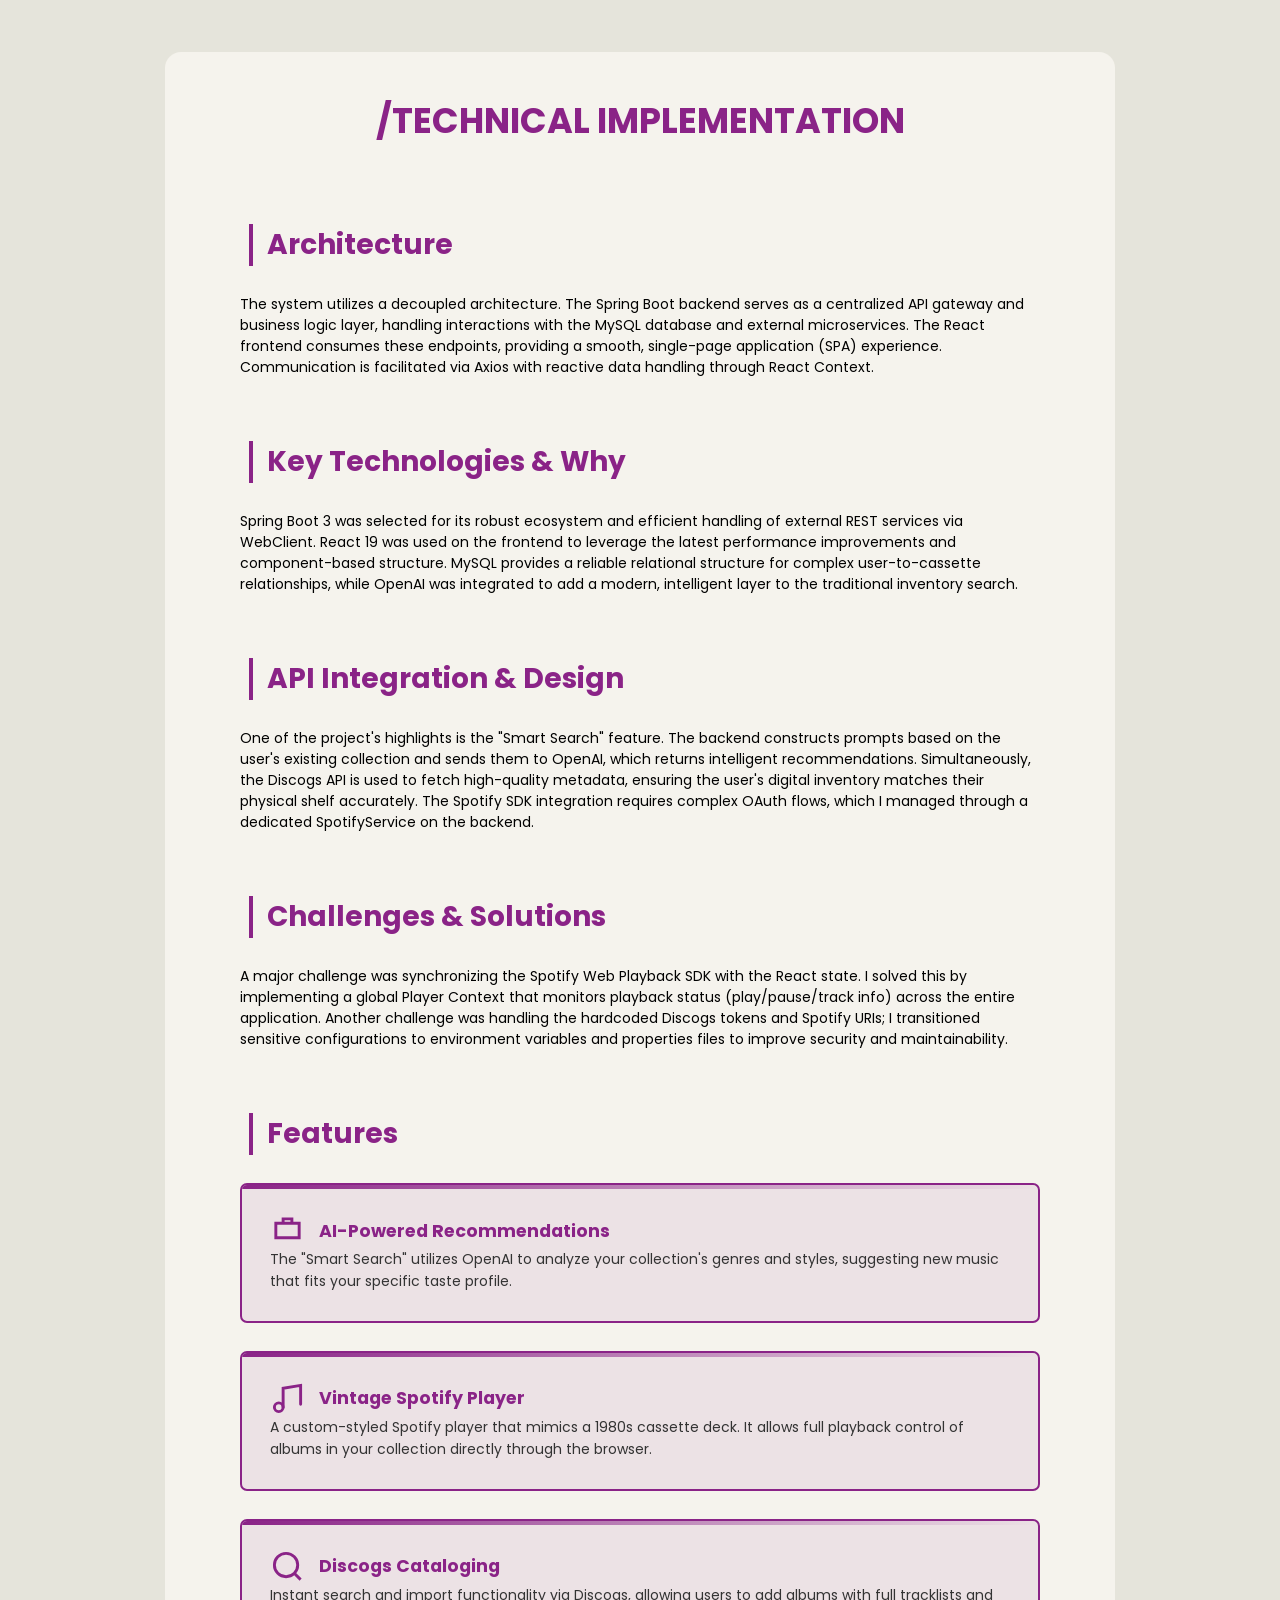
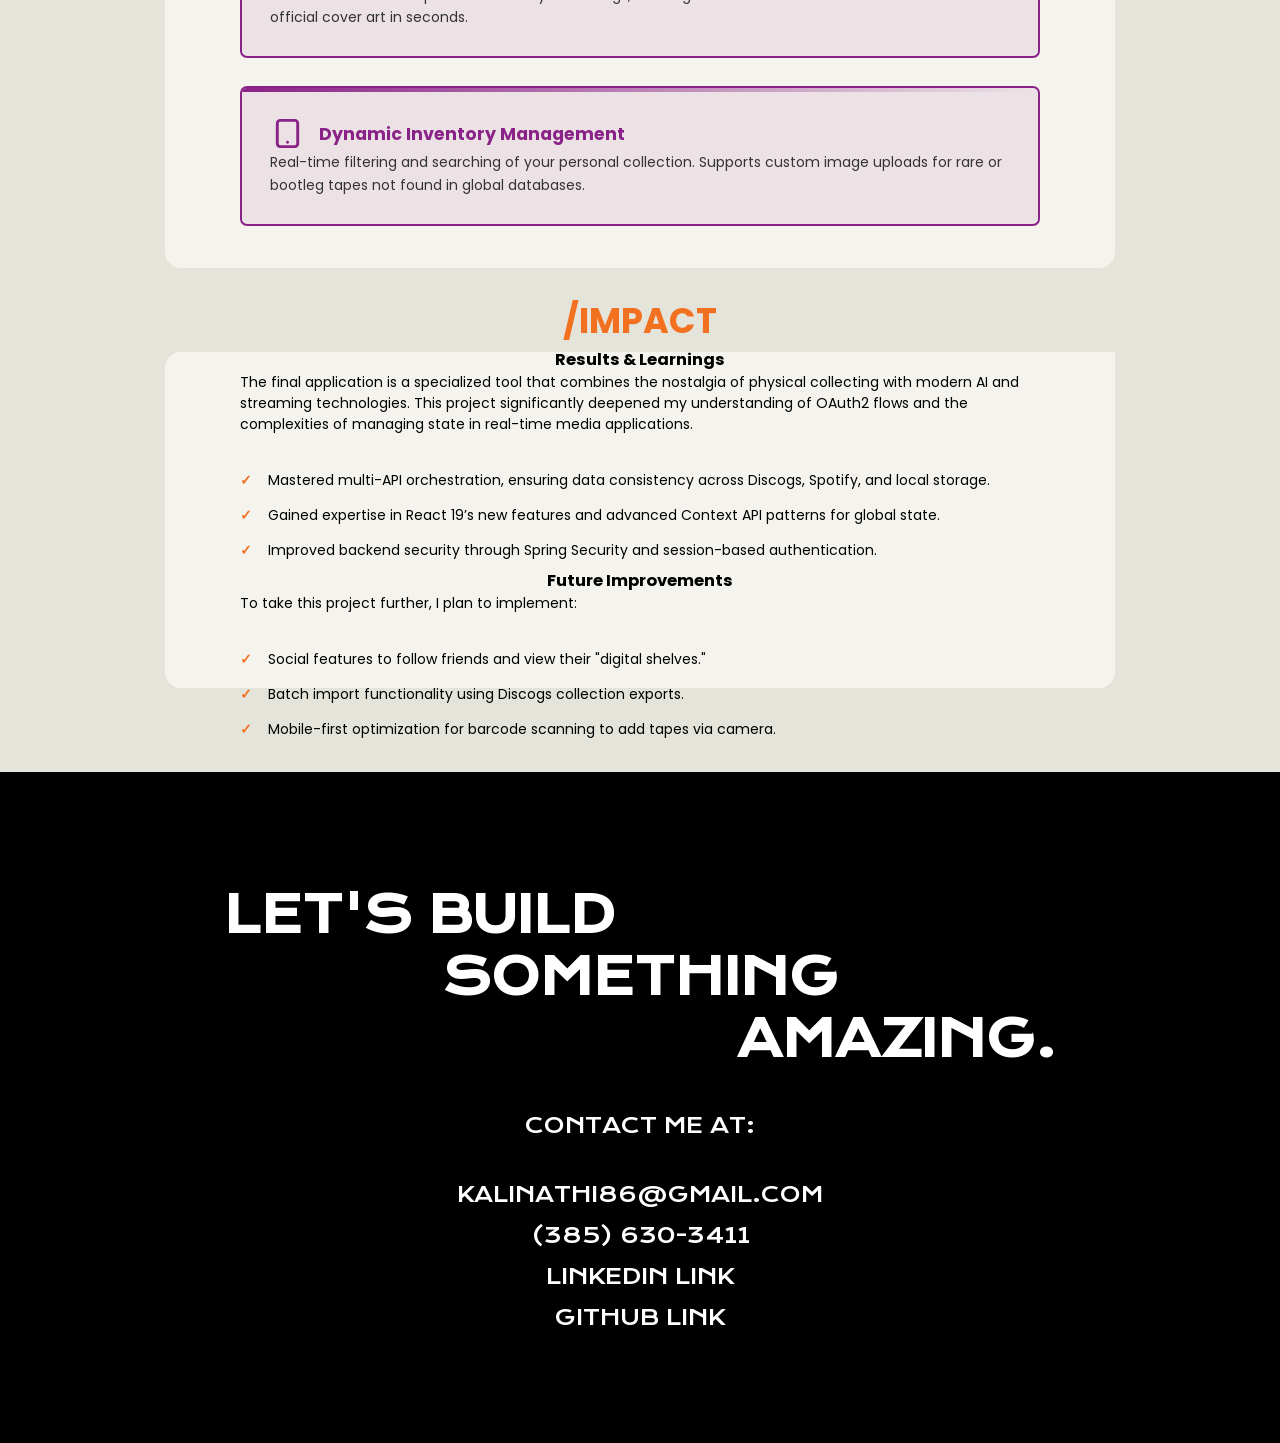
==== commit b7c93e4a: "add project links" ====
--- a/cassette.html
+++ b/cassette.html
@@ -58,6 +58,11 @@
                 <img src="./static/images/Cassette_Collection.png" alt="Cassette Inventory Collection View">
                 <img src="./static/images/Spotify_Player.png" alt="Vintage Cassette Themed Spotify Player">
             </div>
+            <!-- LINKS & CTA -->
+            <section class="link-buttons">
+                    <a href="https://github.com/Kwinoa/Cassette_Inventory_System" target="_blank" class="btn">View on GitHub</a>
+                    <!-- <a href="https://purblespreadsheetwebapp-h0bseugqc9dgawcc.centralus-01.azurewebsites.net/" target="_blank" class="btn">Live Demo</a> -->
+            </section>
         </section>
 
         <section class="problem-statement">
--- a/static/styles.css
+++ b/static/styles.css
@@ -1117,7 +1117,7 @@
 }
 
 .featured-images img:hover {
-    box-shadow: 2px 2px 28px rgba(242, 113, 33, 0.5);
+    box-shadow: 2px 2px 28px #8a23878e;
 }
 
 .problem-statement,
@@ -1139,7 +1139,7 @@
 .problem-statement {
     background: linear-gradient(to right, #f5f3ed 75%, #f5f3ed00 95%);
     width: min(950px,90vw);
-    margin: 6rem auto;
+    margin: 3rem auto;
     border-top-left-radius: 10%;
     border-bottom-left-radius: 10%;
     border-left: 10px solid #f27121;
@@ -1221,7 +1221,7 @@
     background: #f5f3ed;
     width: min(950px,90vw);
     height: 24rem;
-    margin: 10rem auto;
+    margin: 6rem auto;
     border-radius: 16px;
     border-top-right-radius: 0px;
     padding: 3rem 6rem;
@@ -1350,6 +1350,29 @@
     color: #333;
 }
 
+.link-buttons {
+    margin: 0rem auto;
+    display: flex;
+    flex-direction: row;
+    gap: 1rem;
+}
+
+.link-buttons a {
+    text-align: center;
+    width: 10rem;
+    background: #8a2387e1;
+    color: white;
+    padding: 1rem 1rem;
+    border-radius: 0.5rem;
+    text-decoration: none;
+    box-shadow: 4px 4px 0 #bd6fbb;
+}
+
+.link-buttons a:hover {
+    text-decoration: underline;
+    transform:scale(1.05);
+}
+
 /* RECIPE PAGE: RESPONSIVE */
 
 /* @media screen and (max-width: 1000px) {
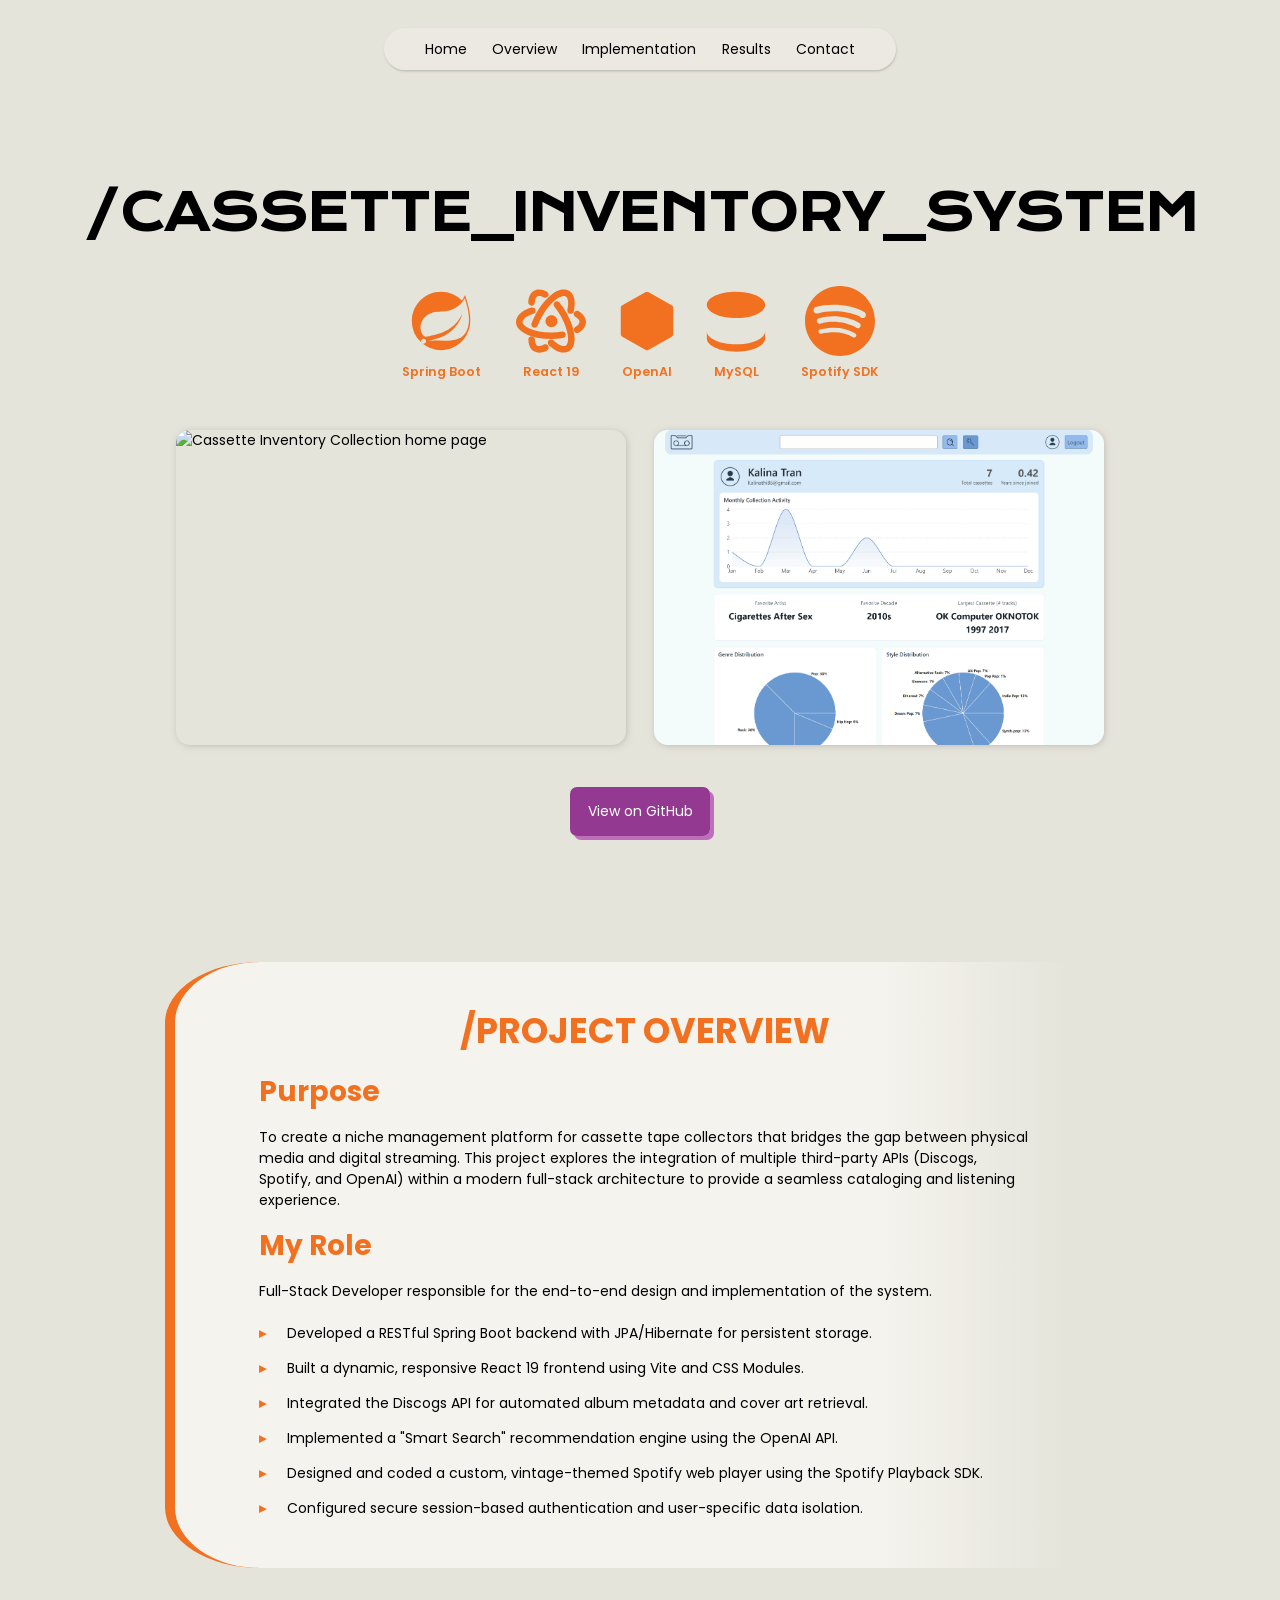
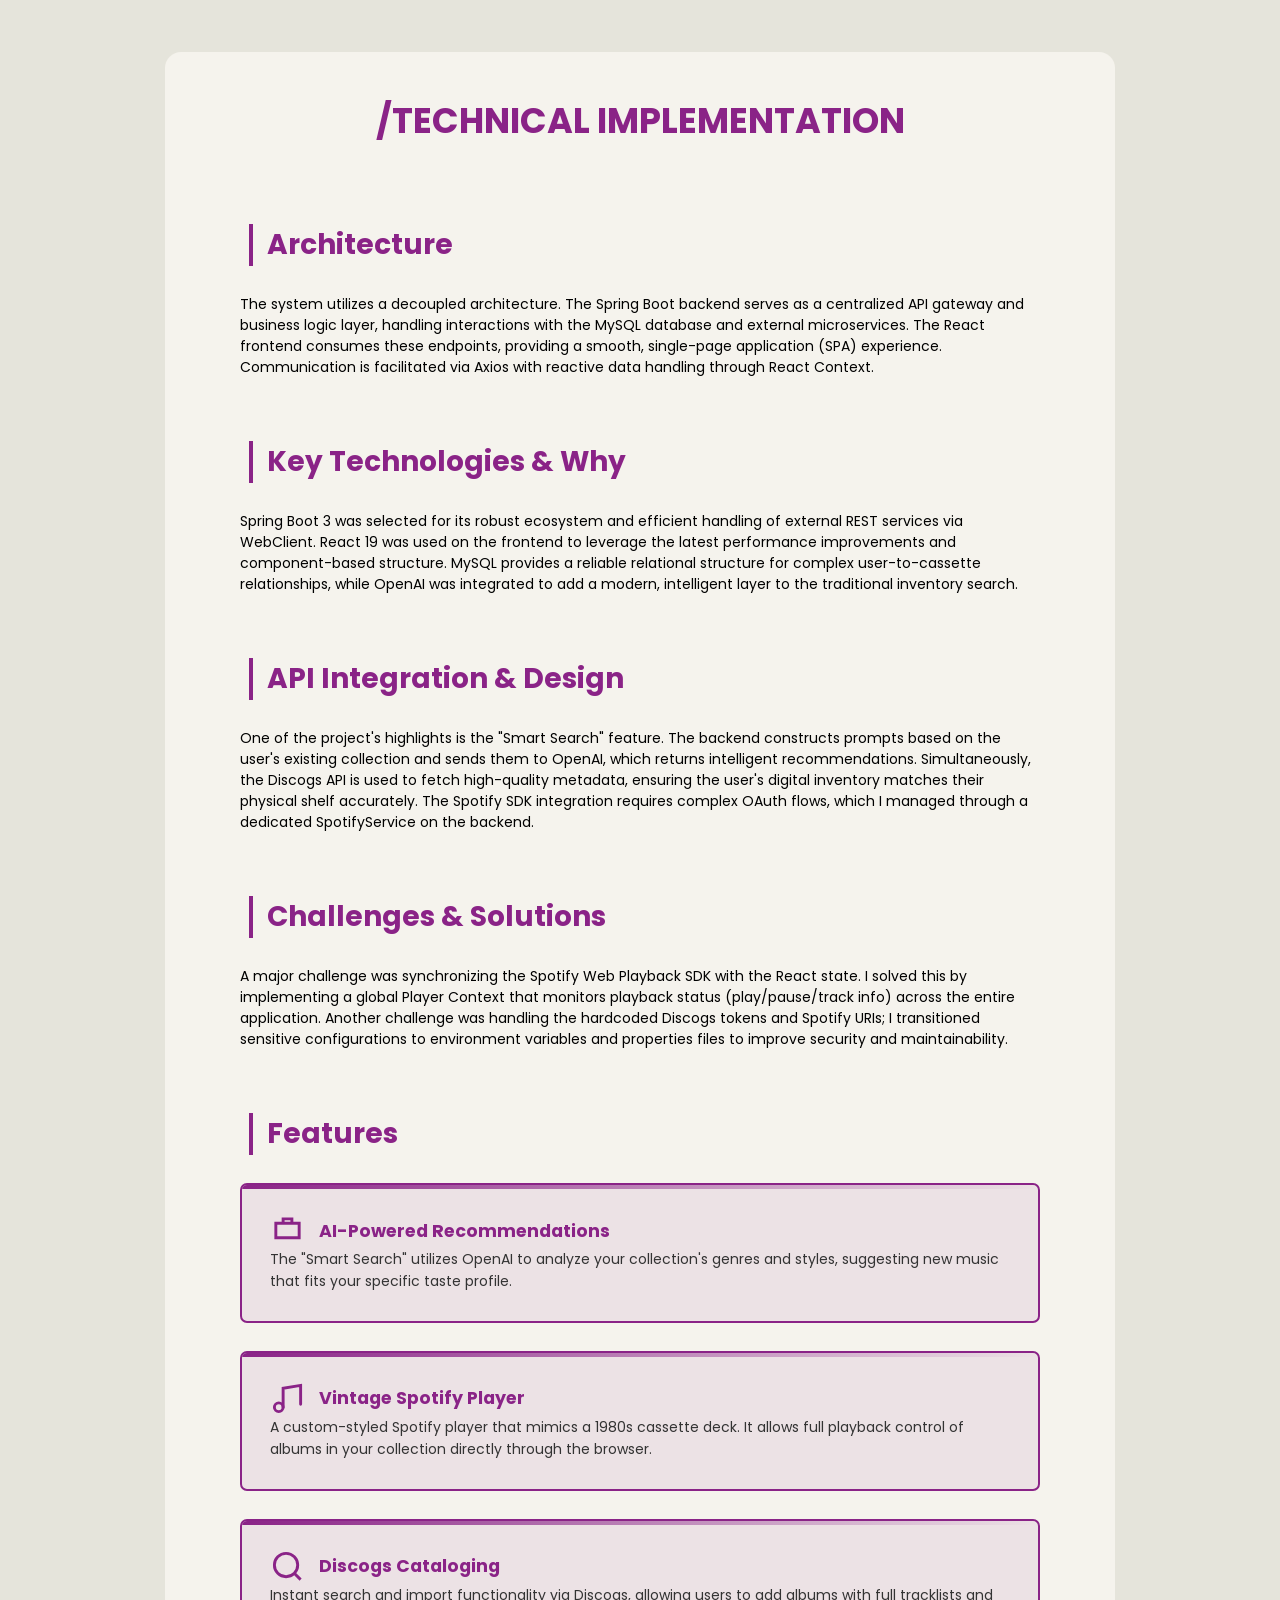
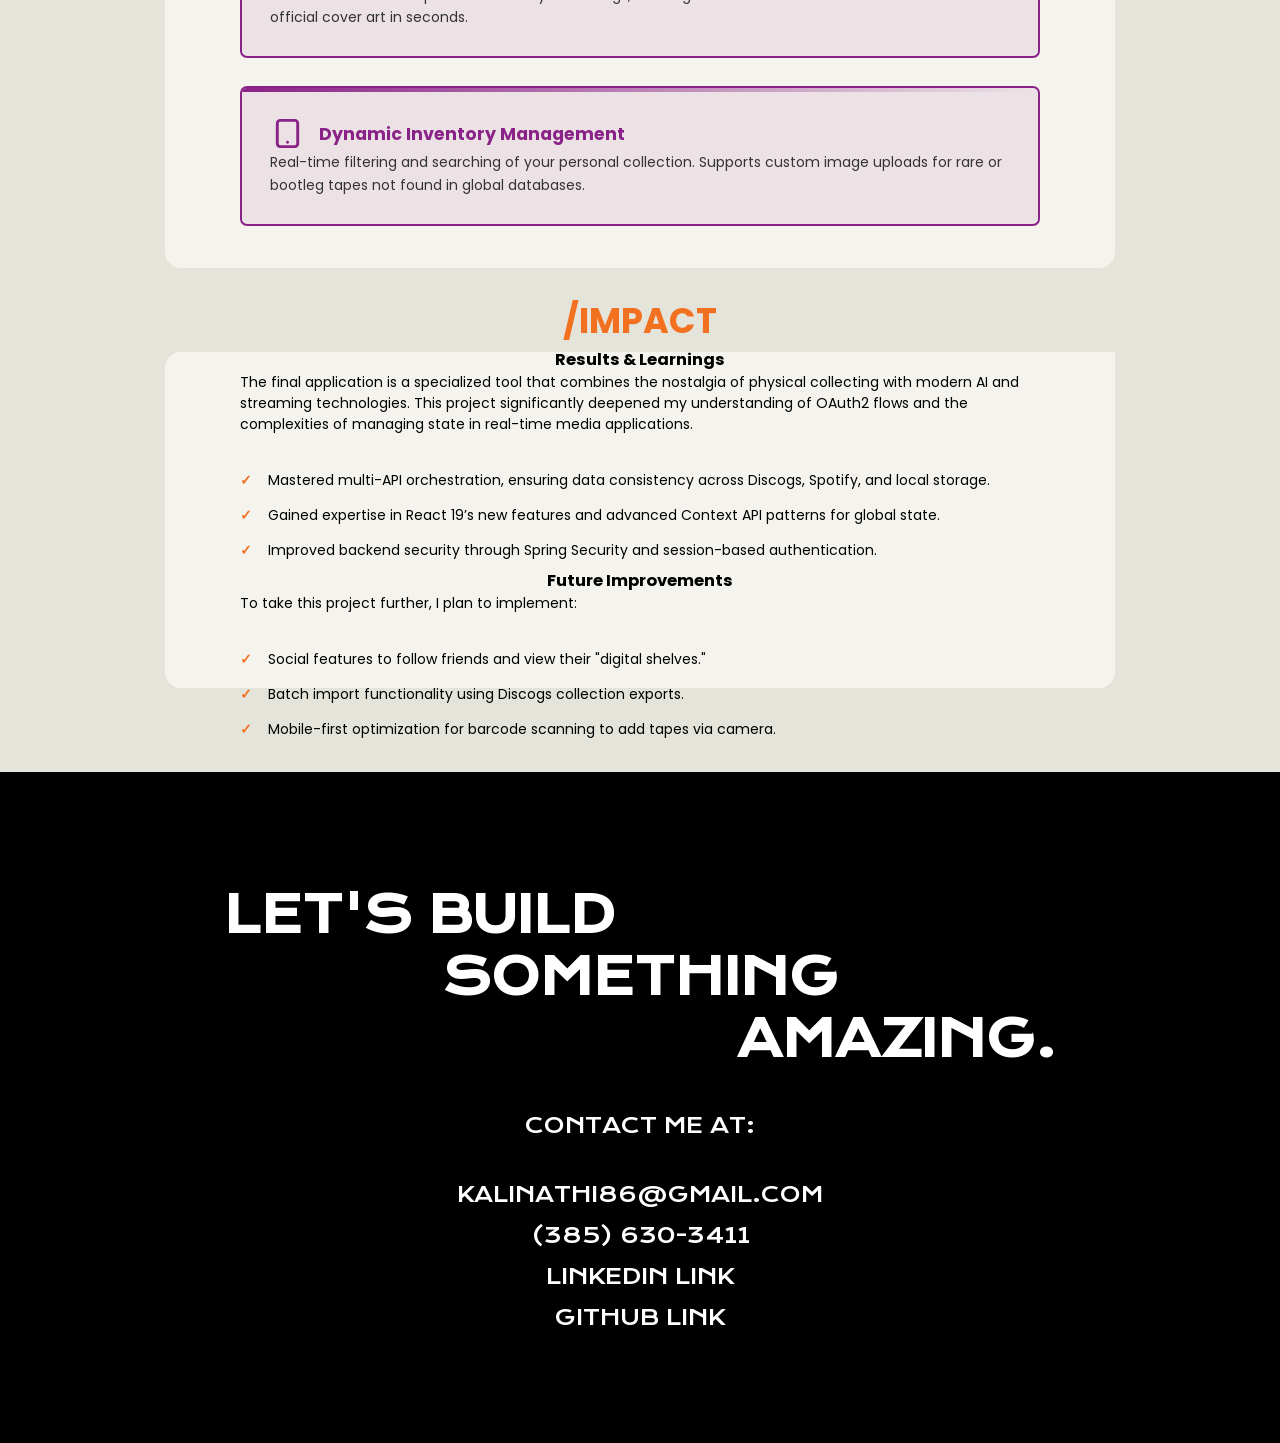
==== commit aa02daae: "update cassette project page and description" ====
--- a/cassette.html
+++ b/cassette.html
@@ -29,11 +29,11 @@
             <h1>/CASSETTE_INVENTORY_SYSTEM</h1>
             <div class="tech-tags">
                 <div>
-                    <svg fill="#f27121" viewBox="0 0 24 24" xmlns="http://www.w3.org/2000/svg"><path d="M12 0C5.373 0 0 5.373 0 12s5.373 12 12 12 12-5.373 12-12S18.627 0 12 0zm0 2c5.523 0 10 4.477 10 10s-4.477 10-10 10S2 17.523 2 12 6.477 2 12 2z"/></svg>
+                    <svg fill="#f27121" viewBox="0 0 24 24" xmlns="http://www.w3.org/2000/svg"><g id="SVGRepo_bgCarrier" stroke-width="0"></g><g id="SVGRepo_tracerCarrier" stroke-linecap="round" stroke-linejoin="round"></g><g id="SVGRepo_iconCarrier"><path d="M20.205 16.392c-2.469 3.289-7.741 2.179-11.122 2.338 0 0-.599.034-1.201.133 0 0 .228-.097.519-.198 2.374-.821 3.496-.986 4.939-1.727 2.71-1.388 5.408-4.413 5.957-7.555-1.032 3.022-4.17 5.623-7.027 6.679-1.955.722-5.492 1.424-5.493 1.424a5.28 5.28 0 0 1-.143-.076c-2.405-1.17-2.475-6.38 1.894-8.059 1.916-.736 3.747-.332 5.818-.825 2.208-.525 4.766-2.18 5.805-4.344 1.165 3.458 2.565 8.866.054 12.21zm.042-13.28a9.212 9.212 0 0 1-1.065 1.89 9.982 9.982 0 0 0-7.167-3.031C6.492 1.971 2 6.463 2 11.985a9.983 9.983 0 0 0 3.205 7.334l.22.194a.856.856 0 1 1 .001.001l.149.132A9.96 9.96 0 0 0 12.015 22c5.278 0 9.613-4.108 9.984-9.292.274-2.539-.476-5.763-1.752-9.596"></path></g></svg>                    
                     <p class="tag">Spring Boot</p>
-                </div>
-                <div>
-                    <svg fill="#f27121" viewBox="0 0 24 24" xmlns="http://www.w3.org/2000/svg"><path d="M12 22C6.477 22 2 17.523 2 12S6.477 2 12 2s10 4.477 10 10-4.477 10-10 10zm0-2a8 8 0 1 0 0-16 8 8 0 0 0 0 16z"/></svg>
+                </div>      
+                <div>
+                    <svg viewBox="0 0 16 16" fill="none" xmlns="http://www.w3.org/2000/svg"><g id="SVGRepo_bgCarrier" stroke-width="0"></g><g id="SVGRepo_tracerCarrier" stroke-linecap="round" stroke-linejoin="round"></g><g id="SVGRepo_iconCarrier"> <path fill-rule="nonzero" clip-rule="nonzero" d="M4.84989 2.37195C4.59895 2.51683 4.33488 2.91636 4.30424 3.78785C4.28968 4.20181 3.9423 4.52559 3.52835 4.51103C3.11439 4.49647 2.79061 4.1491 2.80516 3.73514C2.84273 2.66673 3.1806 1.60366 4.09989 1.07291C5.02179 0.540653 6.11484 0.782356 7.06128 1.28727C7.42674 1.48224 7.56495 1.93656 7.36998 2.30201C7.17501 2.66747 6.72069 2.80568 6.35524 2.61072C5.5818 2.1981 5.10158 2.22663 4.84989 2.37195ZM8.87139 3.67284C9.19036 3.40858 9.66315 3.45293 9.92741 3.7719C10.4818 4.44103 11.0136 5.20405 11.4963 6.04018C12.5366 7.84191 13.178 9.68785 13.3509 11.2362C13.4372 12.0091 13.4108 12.7446 13.2303 13.3754C13.0484 14.011 12.6941 14.5863 12.0999 14.9293C11.381 15.3444 10.5509 15.2855 9.79114 15.0089C9.02868 14.7313 8.24395 14.2056 7.49586 13.5228C7.18993 13.2435 7.16831 12.7691 7.44756 12.4632C7.72681 12.1573 8.20119 12.1356 8.50712 12.4149C9.16624 13.0165 9.78567 13.4105 10.3043 13.5994C10.8257 13.7892 11.1537 13.7436 11.3499 13.6303C11.5143 13.5354 11.6797 13.342 11.7882 12.9627C11.8981 12.5787 11.9328 12.0529 11.8602 11.4026C11.7152 10.1045 11.1591 8.45607 10.1973 6.79018C9.75492 6.02396 9.27081 5.33055 8.77232 4.72886C8.50807 4.40989 8.55242 3.93709 8.87139 3.67284Z" fill="#f27121"></path> <path fill-rule="nonzero" clip-rule="nonzero" d="M14.5 8.20557C14.5 7.91581 14.286 7.48735 13.5466 7.02507C13.1954 6.80549 13.0887 6.34276 13.3083 5.99154C13.5279 5.64032 13.9906 5.53361 14.3418 5.75319C15.2483 6.31993 16 7.14407 16 8.20557C16 9.27009 15.2442 10.0958 14.3337 10.663C13.9821 10.882 13.5195 10.7746 13.3005 10.423C13.0815 10.0714 13.189 9.60887 13.5405 9.38985C14.2846 8.92635 14.5 8.4962 14.5 8.20557ZM11.3626 11.0378C11.432 11.4462 11.1572 11.8335 10.7488 11.9029C9.89219 12.0484 8.96547 12.1274 8 12.1274C5.91954 12.1274 4.00018 11.76 2.57286 11.1355C1.86032 10.8238 1.23659 10.4332 0.780529 9.9615C0.320977 9.48616 0 8.89166 0 8.20557C0 7.37549 0.466082 6.68599 1.08548 6.16636C1.70712 5.64485 2.55471 5.22808 3.52013 4.92164C3.91494 4.79633 4.33657 5.01479 4.46189 5.40959C4.5872 5.80439 4.36874 6.22603 3.97394 6.35135C3.12334 6.62134 2.4724 6.96078 2.04954 7.31553C1.62442 7.67217 1.5 7.97899 1.5 8.20557C1.5 8.39536 1.58476 8.6353 1.85895 8.91891C2.13663 9.20613 2.57464 9.49905 3.17409 9.76131C4.37076 10.2848 6.07639 10.6274 8 10.6274C8.88475 10.6274 9.72732 10.5549 10.4976 10.424C10.906 10.3547 11.2933 10.6295 11.3626 11.0378Z" fill="#f27121"></path> <path fill-rule="nonzero" clip-rule="nonzero" d="M4.87192 13.6303C5.12286 13.7752 5.6009 13.8041 6.37095 13.3949C6.73673 13.2005 7.19082 13.3395 7.38519 13.7052C7.57957 14.071 7.44062 14.5251 7.07484 14.7195C6.13079 15.2211 5.04121 15.4601 4.12192 14.9293C3.20003 14.3971 2.86282 13.3296 2.82687 12.2575C2.81299 11.8435 3.13733 11.4967 3.55131 11.4828C3.96529 11.4689 4.31215 11.7932 4.32603 12.2072C4.35541 13.0834 4.62023 13.485 4.87192 13.6303ZM3.98778 9.49712C3.59944 9.35301 3.40145 8.92138 3.54556 8.53304C3.84786 7.71839 4.24274 6.8763 4.72548 6.04018C5.76571 4.23845 7.04361 2.75996 8.29806 1.83609C8.92431 1.37487 9.57441 1.02999 10.211 0.870901C10.8524 0.71059 11.5278 0.729863 12.1219 1.07291C12.8408 1.48795 13.2049 2.23634 13.3452 3.03257C13.486 3.83168 13.4232 4.77409 13.2058 5.7634C13.1169 6.16796 12.7169 6.42388 12.3124 6.33501C11.9078 6.24613 11.6519 5.84612 11.7408 5.44155C11.9322 4.56992 11.9637 3.83647 11.868 3.29288C11.7717 2.7464 11.5681 2.48524 11.3719 2.37195C11.2076 2.27705 10.9574 2.23049 10.5747 2.32614C10.1871 2.42301 9.71442 2.65588 9.18757 3.04388C8.13584 3.81846 6.98632 5.12428 6.02452 6.79018C5.58214 7.55639 5.22369 8.32235 4.95185 9.0549C4.80774 9.44323 4.37611 9.64122 3.98778 9.49712Z" fill="#f27121"></path> <path d="M9.45925 8.06618C9.45925 8.81694 8.85063 9.42556 8.09987 9.42556C7.34911 9.42556 6.7405 8.81694 6.7405 8.06618C6.7405 7.31542 7.34911 6.70681 8.09987 6.70681C8.85063 6.70681 9.45925 7.31542 9.45925 8.06618Z" fill="#f27121"></path> </g></svg>
                     <p class="tag">React 19</p>
                 </div>
                 <div>
@@ -55,8 +55,8 @@
             <div id="caption"></div>
             </div>
             <div class="featured-images">
-                <img src="./static/images/Cassette_Collection.png" alt="Cassette Inventory Collection View">
-                <img src="./static/images/Spotify_Player.png" alt="Vintage Cassette Themed Spotify Player">
+                <img src="./static/images/Cassette_home.png" alt="Cassette Inventory Collection home page">
+                <img src="./static/images/Cassette_profile.png" alt="Cassette Inventory Collection profile dashboard data page">
             </div>
             <!-- LINKS & CTA -->
             <section class="link-buttons">
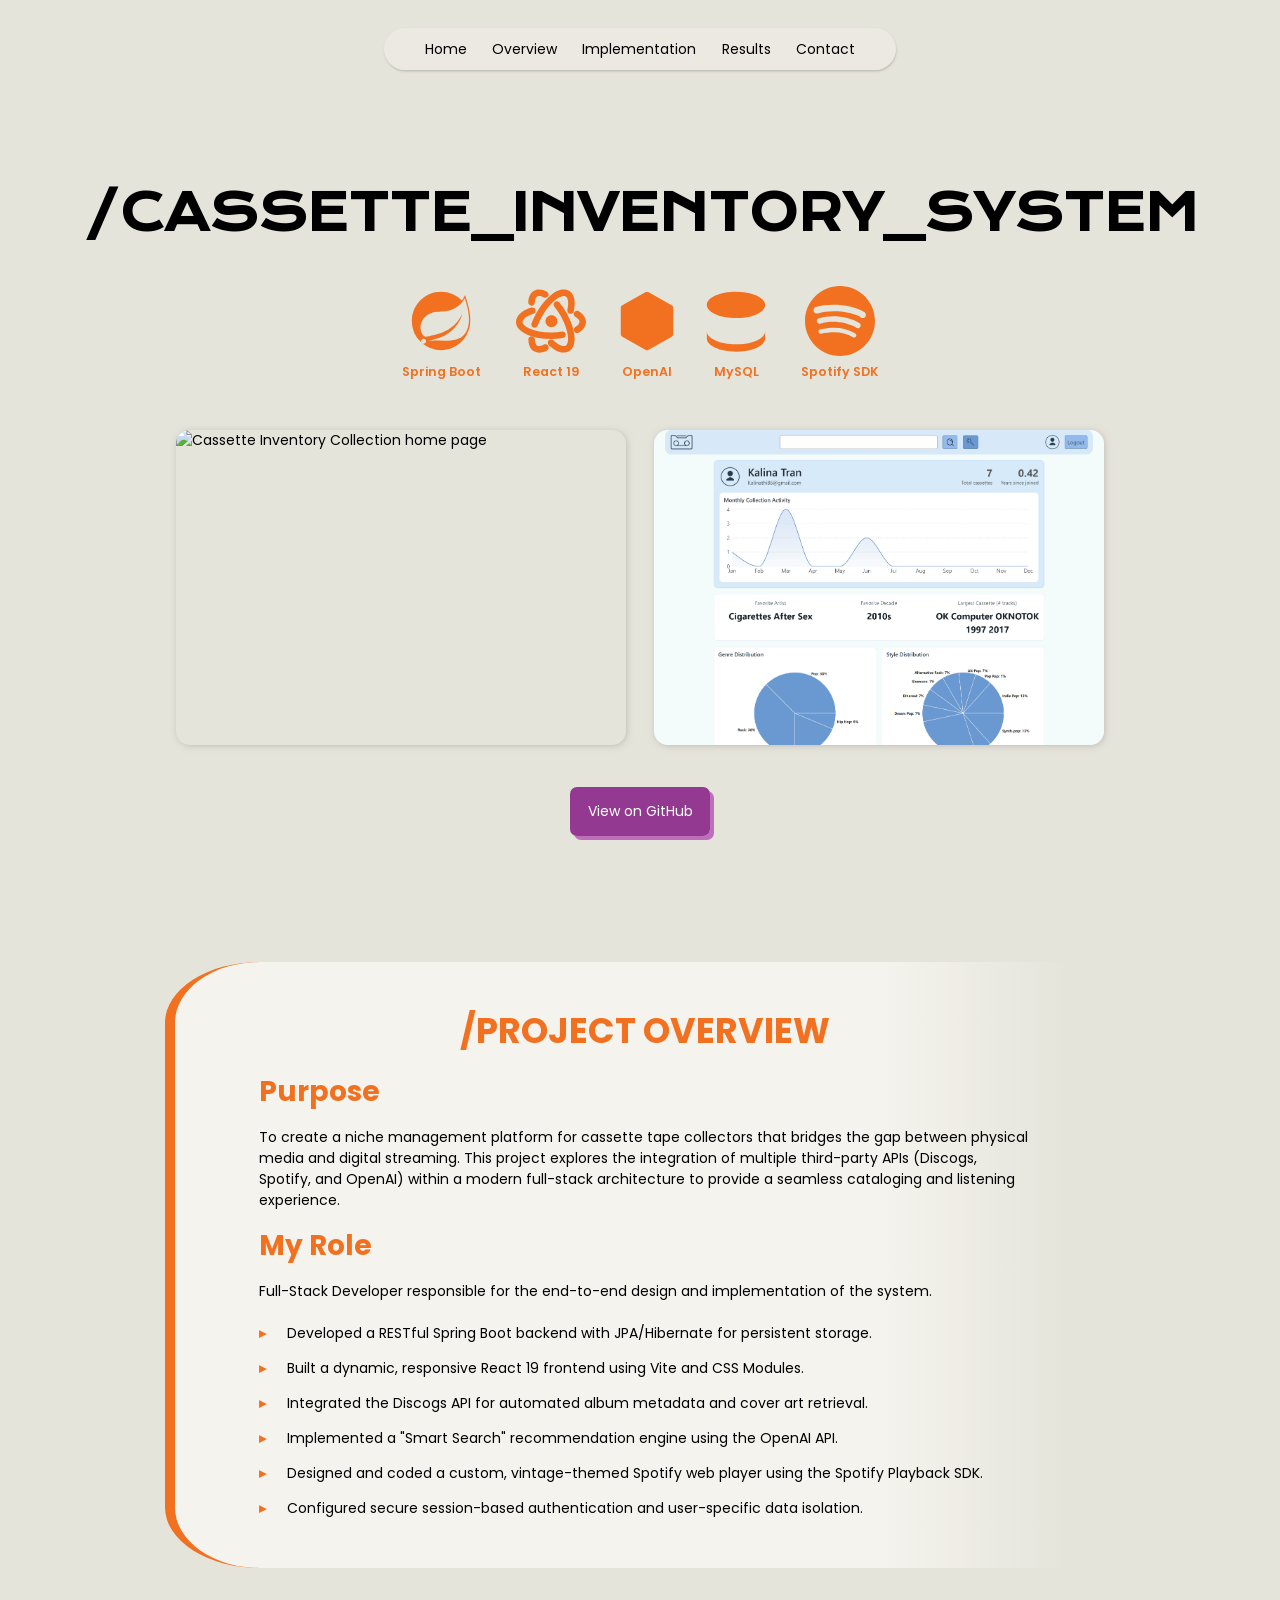
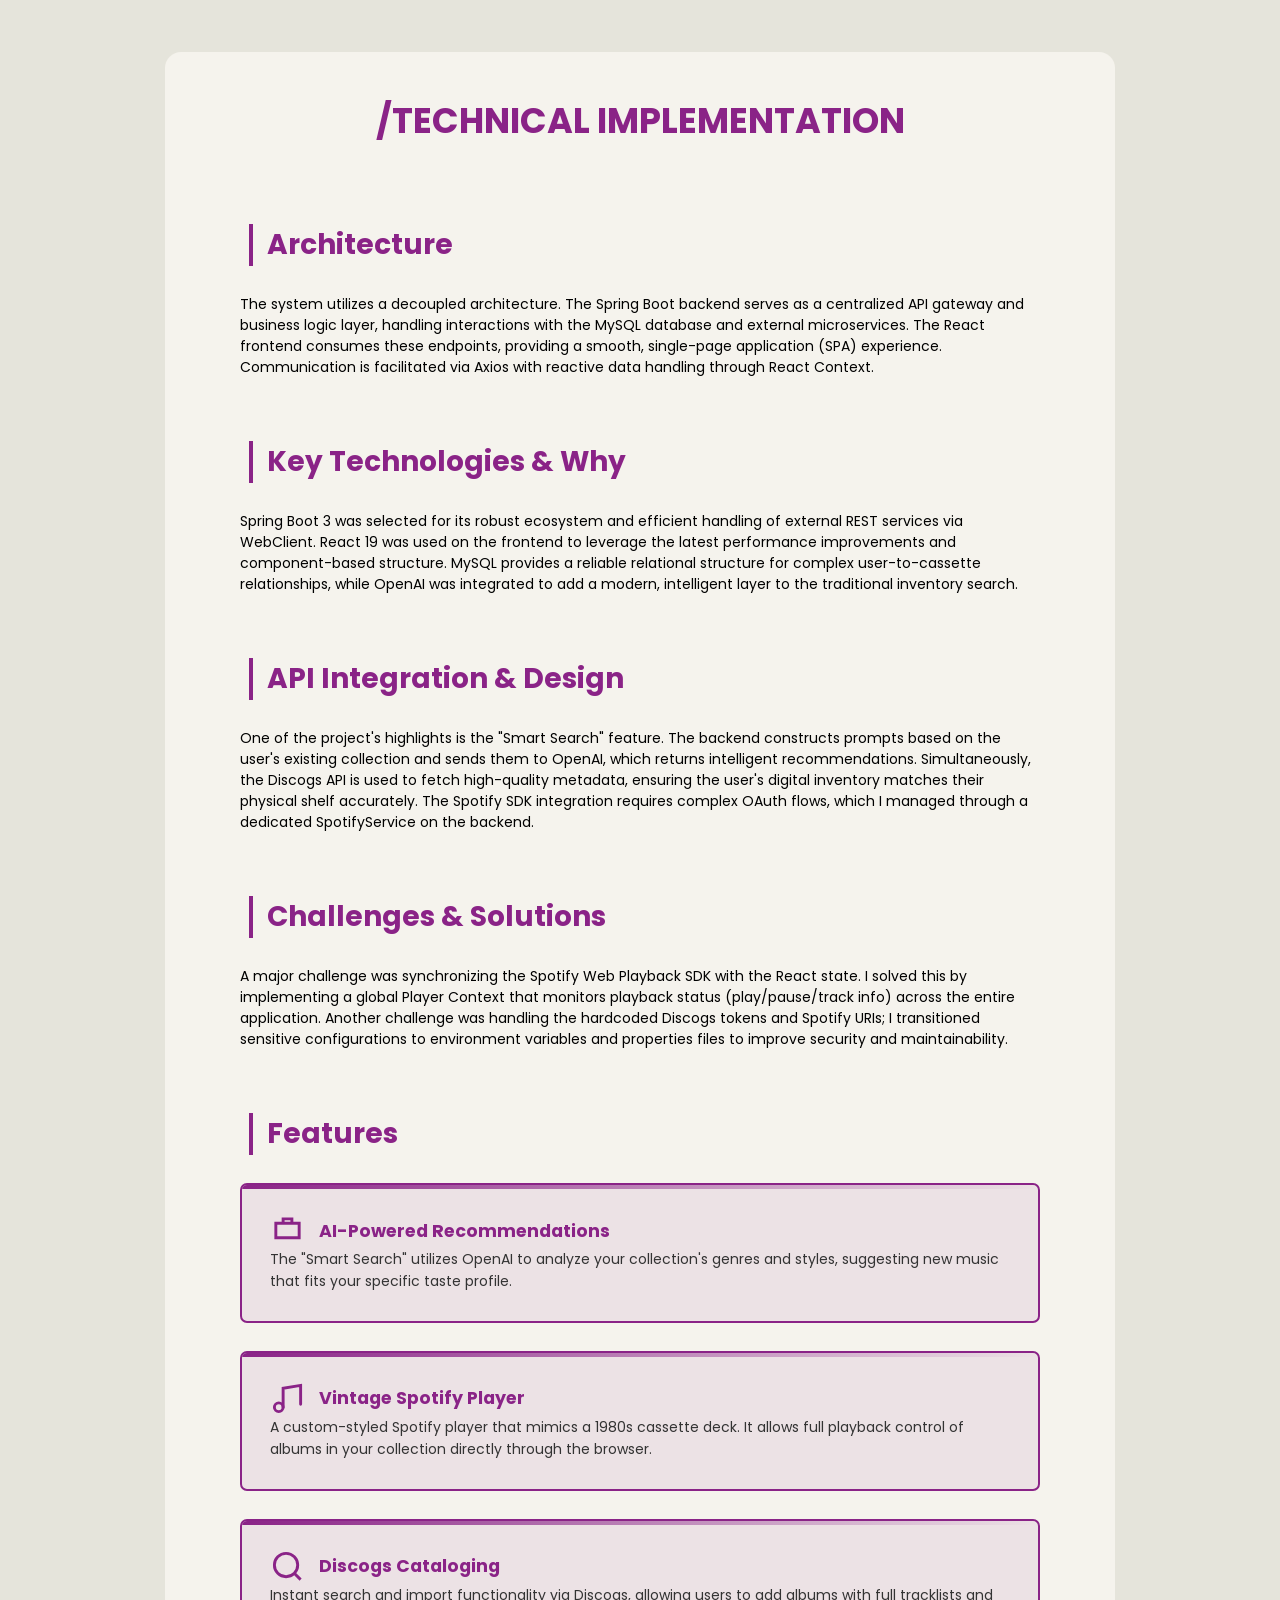
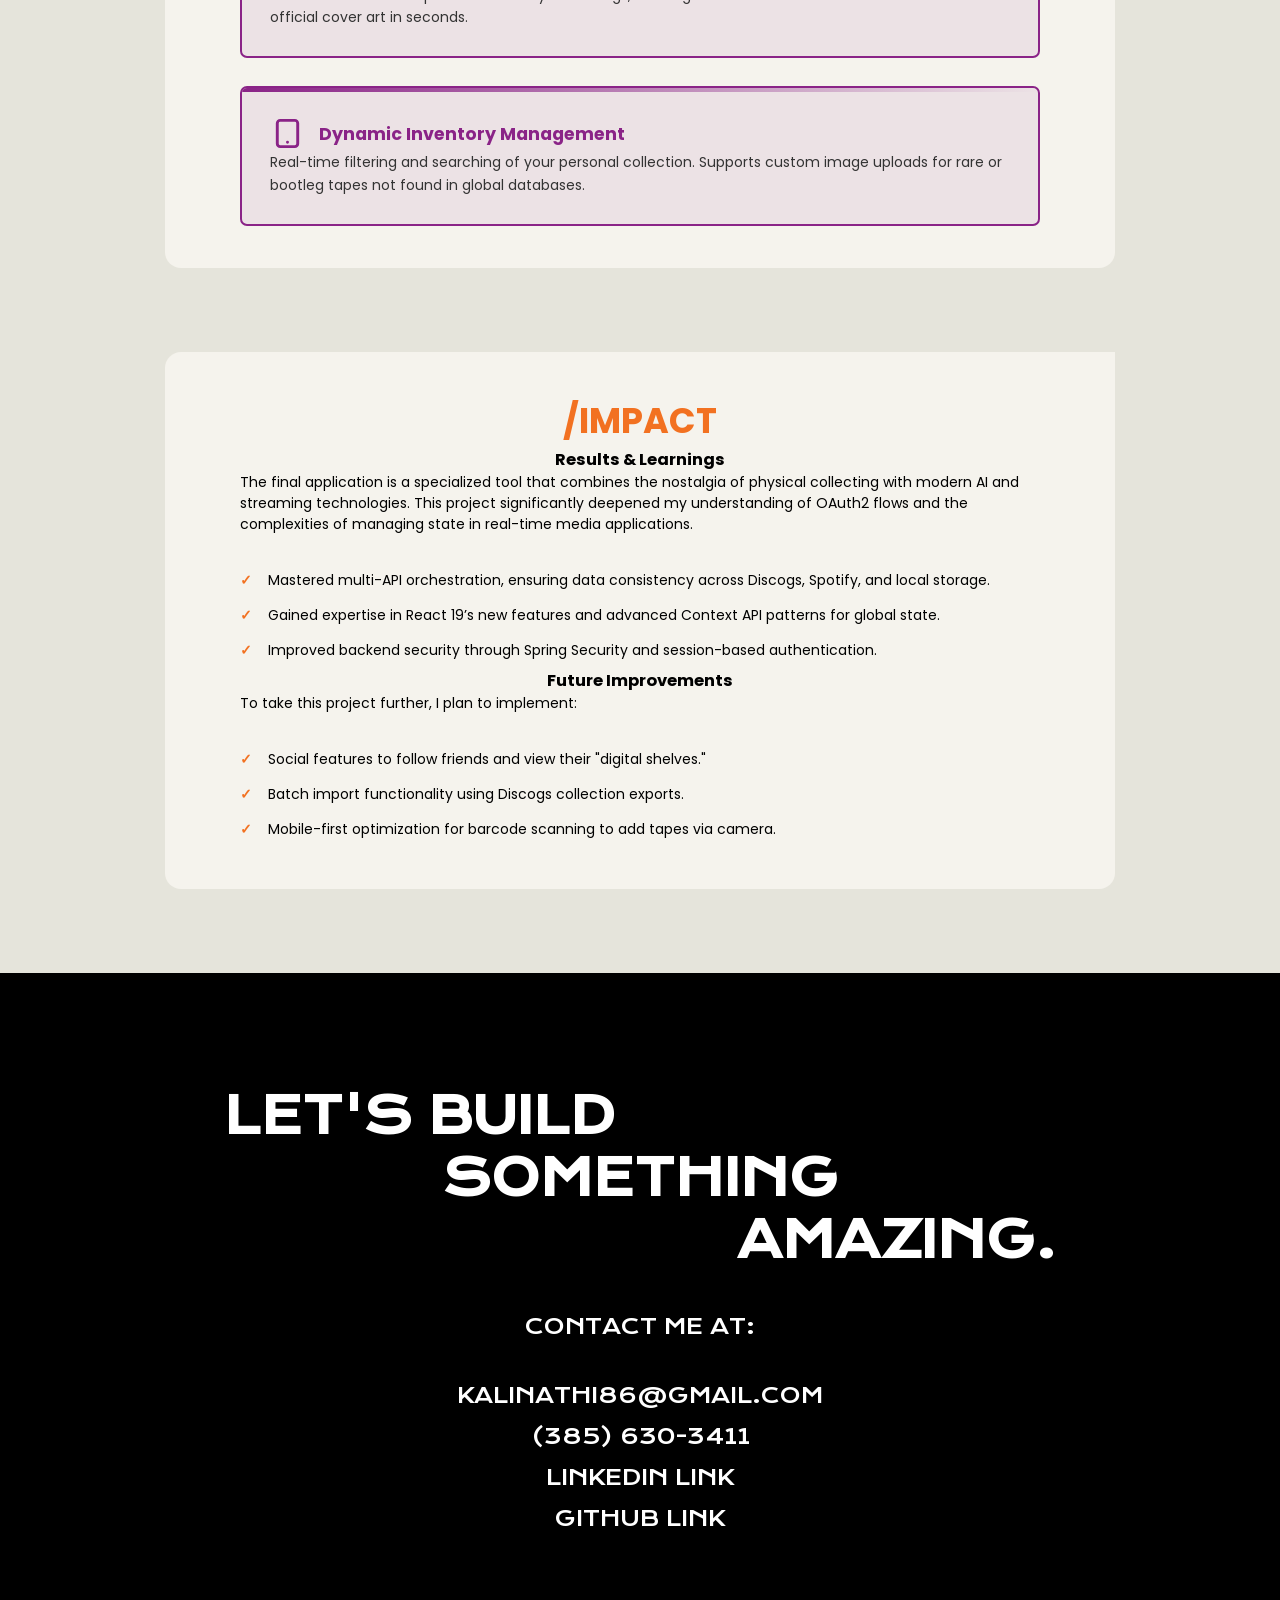
==== commit 1fe45468: "Fix section overflow for cassette page" ====
--- a/cassette.html
+++ b/cassette.html
@@ -136,7 +136,7 @@
             </div>
         </section>
 
-        <section class="results-section">
+        <section class="results-section" style="height: 100%;">
             <h2 id="impact">/IMPACT</h2>
             <h3>Results & Learnings</h3>
             <p>The final application is a specialized tool that combines the nostalgia of physical collecting with modern AI and streaming technologies. This project significantly deepened my understanding of OAuth2 flows and the complexities of managing state in real-time media applications.</p>
